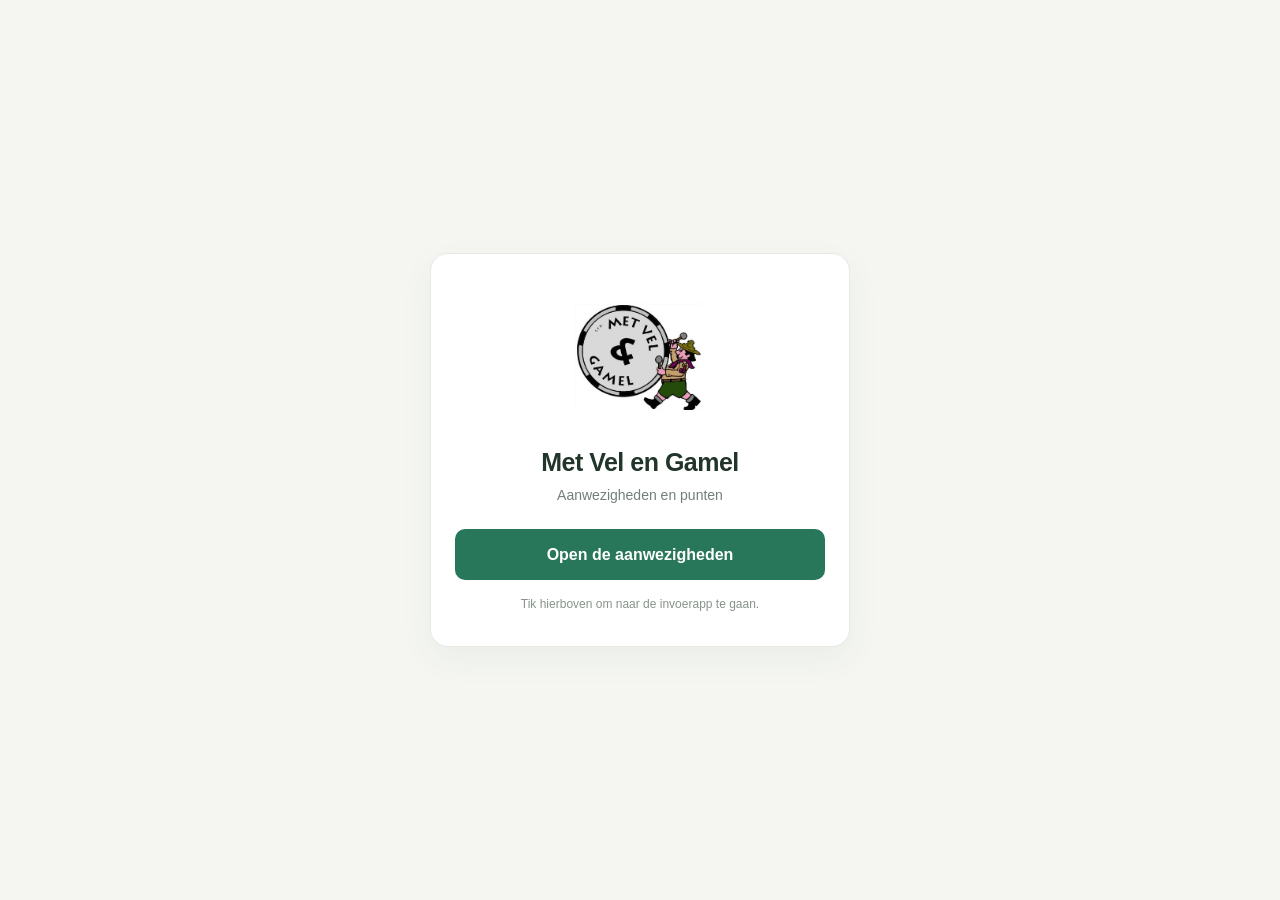
==== index.html @ fda44976 "Add files via upload" ====
<!doctype html>
<html lang="nl">
<head>
  <meta charset="utf-8">
  <meta name="viewport" content="width=device-width, initial-scale=1, viewport-fit=cover">
  <meta name="theme-color" content="#f5f6f2">
  <meta name="apple-mobile-web-app-capable" content="yes">
  <meta name="apple-mobile-web-app-title" content="Met Vel en Gamel">
  <link rel="apple-touch-icon" sizes="180x180" href="apple-touch-icon.png">
  <link rel="icon" type="image/png" href="apple-touch-icon.png">
  <title>Met Vel en Gamel · Aanwezigheden</title>
  <style>
    *{box-sizing:border-box}body{margin:0;min-height:100svh;background:#f5f6f2;color:#21352b;font:16px/1.45 -apple-system,BlinkMacSystemFont,"Segoe UI",sans-serif;display:grid;place-items:center;padding:22px}.page{width:min(100%,420px);text-align:center;padding:32px 24px;background:#fff;border:1px solid #e5eae5;border-radius:18px;box-shadow:0 12px 34px #2746340d}.logo{display:block;width:142px;height:142px;object-fit:contain;margin:0 auto 20px;border-radius:22px}.name{font-size:25px;line-height:1.15;margin:0 0 8px;font-weight:750;letter-spacing:-.5px}.description{margin:0 0 24px;color:#718078;font-size:14px}.open{display:block;width:100%;padding:14px 18px;border-radius:10px;background:#28775a;color:#fff;text-decoration:none;font-size:16px;font-weight:700}.open:focus-visible{outline:3px solid #97c7ab;outline-offset:3px}.small{margin:16px 0 0;color:#87938b;font-size:12px}
  </style>
</head>
<body>
  <main class="page">
    <img class="logo" src="apple-touch-icon.png" alt="Logo van Met Vel en Gamel">
    <h1 class="name">Met Vel en Gamel</h1>
    <p class="description">Aanwezigheden en punten</p>
    <a class="open" href="https://script.google.com/macros/s/AKfycbxSCKxSuO0dESs6WFLe513wc_seDUXgKycwDQva8HMddCrLztd5e5WhbCncw_5lAjU/exec">Open de aanwezigheden</a>
    <p class="small">Tik hierboven om naar de invoerapp te gaan.</p>
  </main>
</body>
</html>
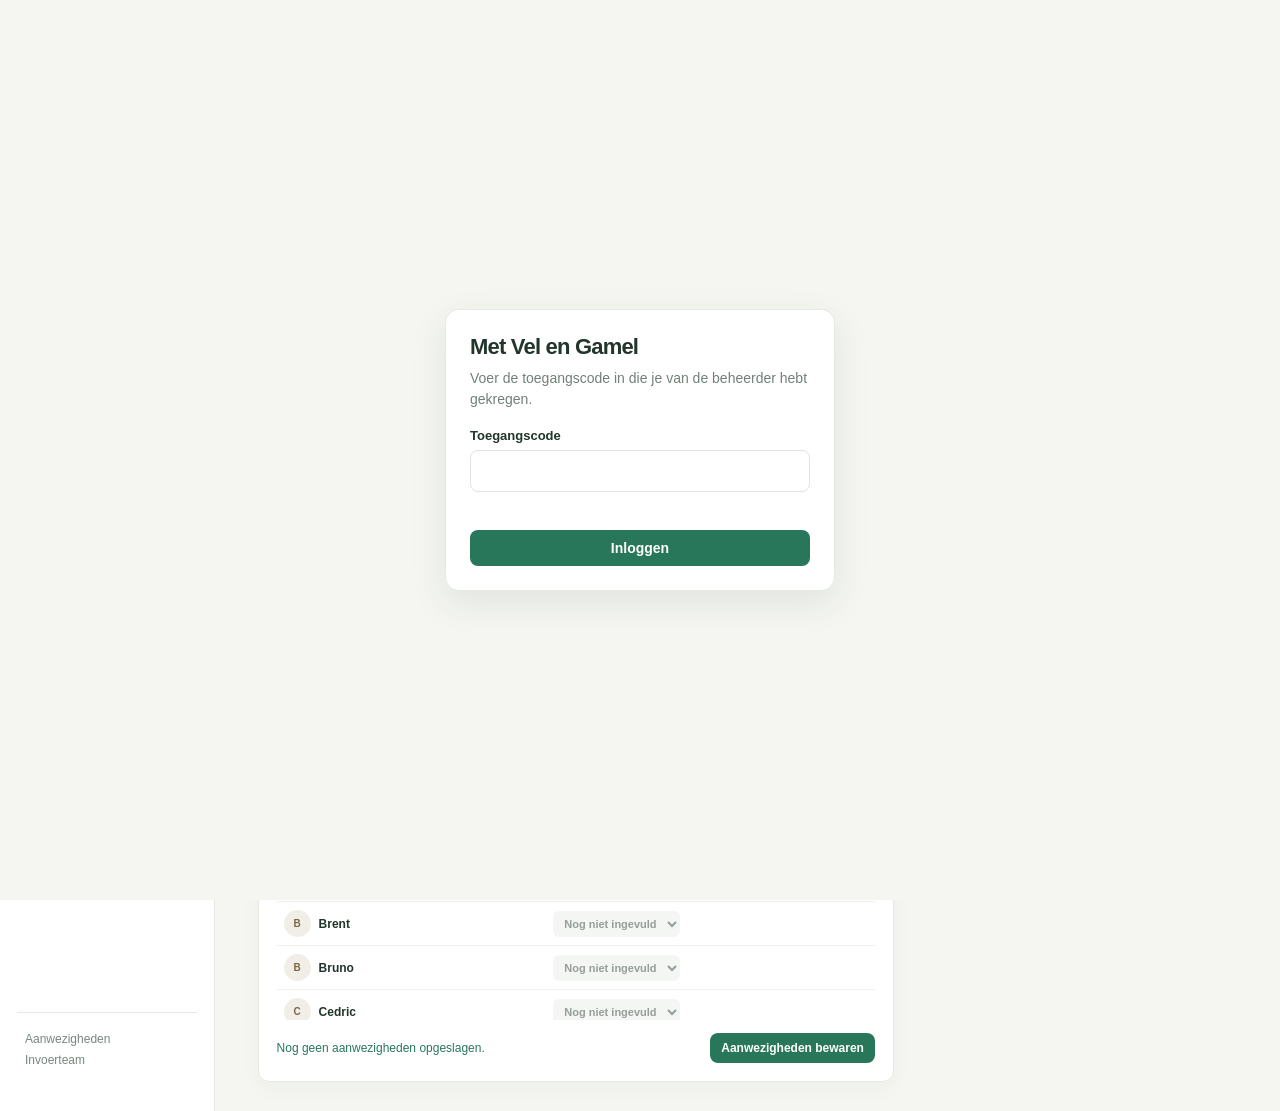
==== commit 29aefa01: "Update index.html" ====
--- a/index.html
+++ b/index.html
@@ -1,25 +1,43 @@
-<!doctype html>
-<html lang="nl">
-<head>
-  <meta charset="utf-8">
-  <meta name="viewport" content="width=device-width, initial-scale=1, viewport-fit=cover">
-  <meta name="theme-color" content="#f5f6f2">
-  <meta name="apple-mobile-web-app-capable" content="yes">
-  <meta name="apple-mobile-web-app-title" content="Met Vel en Gamel">
-  <link rel="apple-touch-icon" sizes="180x180" href="apple-touch-icon.png">
-  <link rel="icon" type="image/png" href="apple-touch-icon.png">
-  <title>Met Vel en Gamel · Aanwezigheden</title>
-  <style>
-    *{box-sizing:border-box}body{margin:0;min-height:100svh;background:#f5f6f2;color:#21352b;font:16px/1.45 -apple-system,BlinkMacSystemFont,"Segoe UI",sans-serif;display:grid;place-items:center;padding:22px}.page{width:min(100%,420px);text-align:center;padding:32px 24px;background:#fff;border:1px solid #e5eae5;border-radius:18px;box-shadow:0 12px 34px #2746340d}.logo{display:block;width:142px;height:142px;object-fit:contain;margin:0 auto 20px;border-radius:22px}.name{font-size:25px;line-height:1.15;margin:0 0 8px;font-weight:750;letter-spacing:-.5px}.description{margin:0 0 24px;color:#718078;font-size:14px}.open{display:block;width:100%;padding:14px 18px;border-radius:10px;background:#28775a;color:#fff;text-decoration:none;font-size:16px;font-weight:700}.open:focus-visible{outline:3px solid #97c7ab;outline-offset:3px}.small{margin:16px 0 0;color:#87938b;font-size:12px}
-  </style>
-</head>
-<body>
-  <main class="page">
-    <img class="logo" src="apple-touch-icon.png" alt="Logo van Met Vel en Gamel">
-    <h1 class="name">Met Vel en Gamel</h1>
-    <p class="description">Aanwezigheden en punten</p>
-    <a class="open" href="https://script.google.com/macros/s/AKfycbxSCKxSuO0dESs6WFLe513wc_seDUXgKycwDQva8HMddCrLztd5e5WhbCncw_5lAjU/exec">Open de aanwezigheden</a>
-    <p class="small">Tik hierboven om naar de invoerapp te gaan.</p>
-  </main>
-</body>
-</html>
+<!doctype html>
+<html lang="nl"><head><meta charset="utf-8"><meta name="viewport" content="width=device-width,initial-scale=0.85"><meta name="theme-color" content="#f5f6f2"><link rel="icon" type="image/png" href="https://drive.google.com/uc?export=view&amp;id=1iUi0Rs18PuXit_U1ku8SnlbvUgMvWXN0"><link rel="apple-touch-icon" sizes="180x180" href="https://drive.google.com/uc?export=view&amp;id=1iUi0Rs18PuXit_U1ku8SnlbvUgMvWXN0"><meta name="apple-mobile-web-app-capable" content="yes"><meta name="apple-mobile-web-app-title" content="Met Vel en Gamel"><meta name="mobile-web-app-capable" content="yes"><title>Met Vel en Gamel · Aanwezigheden</title>
+<style>
+*{box-sizing:border-box}body{margin:0;background:#f5f6f2;color:#21352b;font:14px 'Segoe UI',sans-serif}button,input,select{font:inherit}button{cursor:pointer}.layout{max-width:1350px;margin:auto;min-height:100vh;display:grid;grid-template-columns:215px 1fr}.side{background:#fff;border-right:1px solid #e4e9e4;padding:25px 17px;display:flex;flex-direction:column}.brand{font-size:15px;font-weight:800;padding:0 8px 32px;display:flex;align-items:center;gap:9px}.brand img{width:42px;height:42px;object-fit:contain;border-radius:8px}.brand i{display:none}.nav button{display:block;width:100%;border:0;background:none;text-align:left;padding:12px;border-radius:8px;color:#68786e;font-weight:600;margin:3px 0}.nav button.active{background:#e9f3ec;color:#28775a}.nav button span{display:inline-block;width:29px;font-size:16px}.sidefoot{margin-top:auto;border-top:1px solid #e6eae6;padding:16px 8px;color:#79867e;font-size:12px;line-height:1.7}.main{padding:29px 4%;max-width:1400px;width:100%;margin:auto}.top{display:flex;justify-content:space-between;color:#77847d;font-size:13px;margin-bottom:30px}.avatar{display:inline-grid;place-items:center;background:#dfece3;color:#28775a;width:32px;height:32px;border-radius:50%;margin-left:9px;font-weight:700}.heading{display:flex;justify-content:space-between;align-items:end;margin-bottom:23px}h1{font-size:29px;letter-spacing:-.8px;margin:0 0 6px}.sub{color:#77847d;margin:0}.btn{border:0;background:#28775a;color:white;padding:10px 14px;border-radius:8px;font-weight:700}.btn.secondary{background:white;color:#2d4035;border:1px solid #e2e8e2}.btn.small{padding:8px 11px;font-size:12px}.btn.danger{background:#fff;color:#a35449;border:1px solid #efd8d4}.stats{display:grid;grid-template-columns:repeat(3,1fr);gap:13px;margin-bottom:19px}#pointsTotalCard,#exportExcel,#export{display:none!important}.card{background:white;border:1px solid #e5eae5;border-radius:11px;box-shadow:0 7px 22px #27463409}.stat{padding:16px 18px}.statlabel{color:#758279;font-size:12px}.number{font-size:26px;font-weight:800;margin-top:9px;letter-spacing:-.8px}.statfoot{font-size:11px;color:#8b968f;margin-top:3px}.content{display:grid;grid-template-columns:1.55fr .8fr;gap:15px}.panel{padding:18px}.panelhead{display:flex;justify-content:space-between;align-items:center;margin-bottom:15px}.ptitle{font-weight:700;font-size:15px}.hint{color:#7b8880;font-size:12px;margin-top:4px}.activity{display:flex;align-items:center;justify-content:space-between;border:1px solid #e8ece8;border-radius:9px;padding:11px;margin:8px 0;gap:10px}.actleft{display:flex;align-items:center;gap:10px}.date{width:40px;height:42px;display:grid;align-content:center;text-align:center;border-radius:8px;background:#eef5f0;color:#28775a}.date b{font-size:16px}.date small{font-size:9px;font-weight:700}.actname{font-weight:700}.meta{color:#77847d;font-size:11px;margin-top:4px}.pill{background:#fbf1e2;color:#9c702f;border-radius:20px;padding:5px 8px;font-size:10px;white-space:nowrap}.pill.done{background:#edf5ef;color:#367553}.select{padding:8px;border:1px solid #e1e7e1;border-radius:7px;background:#fff;color:#53645a;font-size:12px}.tablewrap{max-height:500px;overflow:auto}table{width:100%;border-collapse:collapse}th{position:sticky;top:0;background:#fff;text-align:left;color:#849188;font-size:10px;padding:9px 7px;border-bottom:1px solid #e6eae5}td{padding:8px 7px;border-bottom:1px solid #f0f2ef;font-size:12px}.person{display:flex;align-items:center;gap:8px;font-weight:600}.initial{display:grid;place-items:center;width:27px;height:27px;border-radius:50%;background:#f0eee7;color:#7b6744;font-size:10px}.status{border:0;border-radius:6px;padding:6px 7px;font-size:11px;font-weight:600}.yes{background:#e8f3ec;color:#287452}.no{background:#f7eae7;color:#a35449}.excused{background:#f8f1e4;color:#a47734}.unknown{background:#f0f2f0;color:#68766e}.empty{padding:20px;color:#77847d;text-align:center;font-size:12px}.typebadge{display:inline-block;vertical-align:2px;border-radius:12px;padding:3px 6px;background:#edf3f9;color:#537495;font-size:9px;font-weight:700}.typebadge.performance{background:#f8ecdf;color:#a56d2b}.status.late{background:#fff1d8;color:#9b6a22}.status.after{background:#f4eaf8;color:#79508b}.overlay{position:fixed;inset:0;background:#11251d66;display:none;align-items:center;justify-content:center;padding:16px;z-index:5}.modal{background:#fff;border-radius:13px;padding:22px;width:min(430px,100%)}.modal h2{margin:0 0 15px;font-size:20px}.field{display:grid;gap:6px;margin:12px 0}.field label{font-size:12px;font-weight:700}.field input{border:1px solid #dfe5df;padding:10px;border-radius:7px}.modalactions{display:flex;justify-content:end;gap:8px;margin-top:18px}.toast{position:fixed;bottom:18px;left:50%;transform:translateX(-50%);background:#213d30;color:white;border-radius:8px;padding:10px 15px;display:none;z-index:7;font-size:12px}.toplogo{width:35px;height:30px;object-fit:contain;vertical-align:middle;margin-right:6px}.tabbar{display:none}
+@media(max-width:850px){.layout{grid-template-columns:65px 1fr}.side{padding:20px 8px}.brand{font-size:0;text-align:center;padding:0 0 28px}.brand i{margin:0}.nav button{text-align:center;padding:12px 0}.nav button span{width:auto}.nav button strong,.sidefoot{display:none}.content{grid-template-columns:1fr}.stats{grid-template-columns:repeat(2,1fr)}}
+.auth-gate{position:fixed;inset:0;z-index:10;background:#f5f6f2;display:grid;place-items:center;padding:20px}.auth-card{width:min(390px,100%);background:#fff;border:1px solid #e5eae5;border-radius:14px;padding:24px;box-shadow:0 12px 36px #20382b18}.auth-card h1{font-size:22px;margin:0 0 8px}.auth-card p{color:#718078;line-height:1.5;margin:0 0 18px}.auth-card label{display:block;font-weight:700;font-size:13px;margin-bottom:7px}.auth-card input{width:100%;padding:12px;border:1px solid #dfe5df;border-radius:8px;margin-bottom:12px}.auth-error{color:#a35449;font-size:12px;min-height:18px;margin-bottom:8px}.loading-status{display:none;align-items:center;gap:10px;min-height:58px;margin:2px 0 10px;color:#28775a;font-size:13px;line-height:1.4}.loading-status.visible{display:flex}.loading-logo{display:block;width:48px;height:48px;object-fit:contain;border-radius:8px;transform-origin:bottom center;animation:logoStep .8s steps(1,end) infinite}@keyframes logoStep{0%,100%{transform:translate(0,0) rotate(-3deg)}25%{transform:translate(4px,-4px) rotate(4deg)}50%{transform:translate(8px,0) rotate(-3deg)}75%{transform:translate(4px,-4px) rotate(4deg)}}@media(prefers-reduced-motion:reduce){.loading-logo{animation:none}}.nav button[data-page="members"],.tabbar button[data-page="members"]{display:none!important}@media(max-width:600px){#leaderBadge{display:none!important}.stats{display:none}.layout{display:block;padding-bottom:64px}.side{display:none}.main{padding:18px 12px}.top{margin-bottom:22px}.heading{align-items:center}.heading h1{font-size:24px}.sub{font-size:12px}.heading .btn{font-size:11px;padding:10px}.stats{gap:7px;margin-bottom:11px}.stat{padding:11px}.statlabel{font-size:10px}.number{font-size:21px;margin-top:7px}.statfoot{font-size:9px}.content{gap:10px}.panel{padding:13px}.ptitle{font-size:14px}.activity{padding:9px 7px}.actleft{gap:7px}.date{width:35px;height:39px}.actname{font-size:12px}.meta{font-size:10px}.pill{font-size:9px;padding:5px 6px}.tabbar{display:flex;position:fixed;bottom:0;left:0;right:0;background:white;border-top:1px solid #e5eae5;justify-content:space-around;padding:8px 4px;z-index:2}.tabbar button{border:0;background:none;color:#839087;font-size:10px;display:grid;justify-items:center;gap:3px}.tabbar button b{font-size:17px}.tabbar button.active{color:#28775a}th:nth-child(4),td:nth-child(4){display:none}}
+.admin-section{border-top:1px solid #e8ece8;padding-top:16px;margin-top:18px}.admin-add{display:flex;gap:8px;margin:10px 0}.admin-add input,.admin-code{min-width:0;flex:1;padding:9px;border:1px solid #dfe5df;border-radius:7px}.admin-row{display:grid;grid-template-columns:minmax(120px,1fr) auto;gap:10px;align-items:center;padding:9px 4px;border-bottom:1px solid #f0f2ef}.admin-user{display:grid;grid-template-columns:minmax(120px,1fr) minmax(180px,1.4fr) auto auto;gap:8px;align-items:center;padding:9px 4px;border-bottom:1px solid #f0f2ef}.admin-actions{display:flex;gap:6px;align-items:center}.admin-state{font-size:11px;color:#718077}@media(max-width:600px){.admin-user{grid-template-columns:1fr auto}.admin-user .admin-code{grid-column:1/-1}.admin-add{flex-wrap:wrap}.admin-add input{width:100%;flex-basis:100%}}html,body{width:100%;max-width:100%;min-width:0;overflow-x:hidden}body{-webkit-text-size-adjust:100%}.layout,.main,.content,.panel,.panelhead,.heading,.top,.activity,.actleft,.tablewrap{min-width:0;max-width:100%}img,svg,video{max-width:100%}.toast{max-width:calc(100vw - 24px);white-space:normal;text-align:center}
+@media(max-width:600px){html,body{width:100%;min-width:0;overflow-x:hidden}.layout{width:100%;max-width:100%;overflow:hidden}.main{display:block;width:100%;max-width:100%;min-width:0;padding:18px 12px}.top{display:flex;flex-direction:column;align-items:stretch;gap:8px;width:100%;min-width:0}.top>span{display:block;width:100%;max-width:100%;min-width:0;margin:0;white-space:normal;overflow-wrap:anywhere}.top>span:last-child{text-align:right}.heading{display:flex;flex-direction:column;align-items:stretch;gap:10px;width:100%;min-width:0}.heading>div{width:100%;max-width:100%;min-width:0}.heading h1{font-size:24px;overflow-wrap:anywhere}.heading .btn{display:inline-block;align-self:flex-start;width:auto;max-width:100%;min-width:0;white-space:normal}.content,.content>div,.panel,.panelhead{width:100%;max-width:100%;min-width:0}.panelhead{display:flex;flex-wrap:wrap;gap:8px}.panelhead>div:first-child{min-width:0;max-width:100%}.activity{width:100%;max-width:100%;min-width:0;flex-wrap:wrap}.actleft{flex:1 1 100%;min-width:0}.tablewrap{width:100%;max-width:100%;overflow-x:auto;-webkit-overflow-scrolling:touch}table{width:100%;min-width:0}.admin-user,.admin-row{min-width:0;max-width:100%}.toast{left:12px;right:12px;bottom:18px;max-width:none;transform:none}}.save-row{min-width:0}.save-status{flex:1;min-width:0;font-size:12px;color:#718078;line-height:1.4}.save-status.is-dirty{color:#9b6a22;font-weight:700}.save-status.is-saving{color:#537495;font-weight:700}.save-status.is-saved{color:#28775a}.save-status.is-error{color:#a35449;font-weight:700}
+@media(max-width:600px){.layout{padding-bottom:calc(72px + env(safe-area-inset-bottom))}.tabbar{display:grid;grid-template-columns:repeat(4,minmax(0,1fr));width:100%;max-width:100%;overflow:hidden;padding:8px 2px calc(8px + env(safe-area-inset-bottom))}.tabbar button{width:100%;min-width:0;overflow:hidden;padding:0 2px;font-size:9px;line-height:1.15;white-space:normal}}
+</style>
+</head><body>
+<div class="layout"><aside class="side"><div class="brand"><img src="[data-uri]" alt="Logo Met Vel en Gamel"><span>Met Vel en Gamel</span></div><nav class="nav"><button class="active" data-page="home"><span>⌂</span><strong>Overzicht</strong></button><button data-page="attendance"><span>☑</span><strong>Aanwezigheden</strong></button><button id="standingsNav" data-page="standings" style="display:none"><span>🏆</span><strong>Tussenstand</strong></button><button data-page="members"><span>♙</span><strong>Leden</strong></button><button id="adminNav" data-page="admin" style="display:none"><span>⚙</span><strong>Beheer</strong></button></nav><div class="sidefoot">Aanwezigheden<br>Invoerteam</div></aside><main class="main"><div class="top"><span><img class="toplogo" src="[data-uri]" alt="">Met Vel en Gamel / <b id="crumb">Overzicht</b></span><span>Invoerteam <span class="avatar">I</span></span></div><div class="heading"><div><h1>Overzicht</h1><p class="sub">Leden en aanwezigheden op één plek.</p></div><button class="btn" id="newActivity">＋ Nieuwe activiteit</button></div><div class="stats"><article class="card stat"><div class="statlabel">Leden</div><div class="number" id="memberCount">59</div><div class="statfoot">In de ledenlijst</div></article><article class="card stat"><div class="statlabel">Repetities</div><div class="number" id="rehearsalCount">0</div><div class="statfoot" id="rehearsalRate">Nog geen gegevens</div></article><article class="card stat"><div class="statlabel">Optredens</div><div class="number" id="performanceCount">0</div><div class="statfoot" id="performanceRate">Nog geen gegevens</div></article><article class="card stat" id="pointsTotalCard"><div class="statlabel">Punten uitgedeeld</div><div class="number" id="pointsTotal">0</div><div class="statfoot">Voor aanwezigheden</div></article></div><div class="content"><div><section class="card panel"><div class="panelhead"><div><div class="ptitle">Activiteiten</div><div class="hint">Maak een activiteit aan om aanwezigheden in te vullen.</div></div><div style="display:flex;gap:6px"><button class="btn secondary small" id="refreshData">↻ Vernieuwen</button><button class="btn secondary small" id="exportExcel">↓ Excel</button><button class="btn secondary small" id="export">↓ CSV</button></div></div><div id="activityList"></div></section><section class="card panel" id="attendancePanel" style="margin-top:14px"><div class="panelhead"><div><div class="ptitle">Aanwezigheid invullen</div><div class="hint" id="attendanceHint">Kies een activiteit</div><div class="hint" id="bonusNotice" style="color:#28775a"></div></div><select class="select" id="activitySelect"></select></div><div id="activityOptions" style="display:none;align-items:center;gap:12px;flex-wrap:wrap;padding:10px 0;border-bottom:1px solid #edf0ed;margin-bottom:8px"><label style="display:flex;align-items:center;gap:7px"><input id="generalToggle" type="checkbox"> Generale repetitie</label><label style="display:flex;align-items:center;gap:7px"><input id="breadToggle" type="checkbox"> Boterhammen voorzien</label><button class="btn secondary small" id="saveActivityOptions" type="button">Instellingen opslaan</button><span class="hint" id="activityOptionsNote"></span></div><div class="tablewrap"><table><thead><tr><th>LID</th><th>STATUS</th></tr></thead><tbody id="attendanceRows"></tbody></table></div><div class="save-row" style="display:flex;align-items:center;justify-content:space-between;gap:10px;margin-top:13px"><div id="saveStatus" class="save-status" role="status" aria-live="polite">Kies een activiteit om te beginnen.</div><button class="btn small" id="saveAttendance" type="button">Aanwezigheden bewaren</button></div></section></div><section class="card panel" id="standingsPanel" style="display:none"><div class="panelhead"><div><div class="ptitle">Tussenstand</div><div class="hint">Cumulatieve punten na repetities en optredens</div></div></div><input id="search" placeholder="Zoek een lid…" style="width:100%;padding:9px;border:1px solid #e1e7e1;border-radius:7px;margin-bottom:9px"><div id="members" style="max-height:580px;overflow:auto"></div></section></div><section class="card panel" id="adminPanel" style="display:none;margin-top:14px"><div class="panelhead"><div><div class="ptitle">Beheer</div><div class="hint">Alleen zichtbaar voor de beheerder. Leden en invullers worden ook in de spreadsheet bijgewerkt.</div></div><button class="btn secondary small" id="reloadAdmin">↻ Vernieuwen</button></div><div class="admin-section"><div class="ptitle">Leden</div><div class="hint">Leden uitvinken verwijdert hun toekomstige aanwezigheid; historische punten blijven staan.</div><div class="admin-add"><input id="newMemberName" placeholder="Naam nieuw lid"><button class="btn small" id="addMemberBtn">＋ Lid toevoegen</button></div><div id="adminMembers"></div></div><div class="admin-section"><div class="ptitle">Invullers</div><div class="hint">Elke invuller heeft een eigen code. Uitvinken trekt de toegang in.</div><div class="admin-add"><input id="newInviterName" placeholder="Naam invuller"><button class="btn small" id="addInviterBtn">＋ Invuller toevoegen</button></div><div id="adminInviters"></div></div></section></main>
+<nav class="tabbar" style="grid-template-columns:repeat(4,minmax(0,1fr));width:100vw;max-width:100vw">
+<button class="active" data-page="home"><b>⌂</b>Overzicht</button>
+<button data-page="attendance"><b>☑</b>Invoer</button>
+
+<button id="standingsTab" data-page="standings" style="display:none"><b>🏆</b>Tussenstand</button>
+<button id="adminTab" data-page="admin" style="display:none"><b>⚙</b>Beheer</button>
+</nav></div><div class="auth-gate" id="authGate"><form class="auth-card" id="loginForm"><h1>Met Vel en Gamel</h1><p>Voer de toegangscode in die je van de beheerder hebt gekregen.</p><label for="accessCode">Toegangscode</label><input id="accessCode" type="password" autocomplete="current-password" required><div class="auth-error" id="authError"></div><div id="loginStatus" class="loading-status" role="status" aria-live="polite"></div><button class="btn" id="loginButton" type="submit" style="width:100%">Inloggen</button></form></div><div class="overlay" id="modal"><div class="modal"><h2>Nieuwe activiteit</h2><div class="field"><label>Type activiteit</label><select id="activityType" class="select" style="font-size:14px;width:100%"><option value="repetitie">Repetitie</option><option value="optreden">Optreden</option></select></div><div class="field" id="nameField"><label>Naam optreden</label><input id="activityName" placeholder="Bijv. Optreden kerstconcert"></div><div class="field" id="generalField"><label style="display:flex;align-items:center;gap:8px"><input id="isGeneral" type="checkbox"> Generale repetitie</label></div><div class="field"><label style="display:flex;align-items:center;gap:8px"><input id="special50" type="checkbox"> 50-puntenactiviteit</label></div><div class="field" id="sandwichField"><label style="display:flex;align-items:center;gap:8px"><input id="boterhammen" type="checkbox"> Boterhammen voorzien</label></div><div class="field"><label>Datum</label><input id="activityDate" type="date"></div><div class="modalactions"><button class="btn secondary" id="cancel">Annuleren</button><button class="btn" id="create">Toevoegen</button></div></div></div><div class="overlay" id="deleteModal"><div class="modal" role="alertdialog" aria-modal="true" aria-labelledby="deleteTitle"><h2 id="deleteTitle">Activiteit verwijderen?</h2><p id="deleteMessage" style="line-height:1.5;color:#65736a"></p><div class="modalactions"><button class="btn secondary" id="cancelDelete" type="button">Annuleren</button><button class="btn danger" id="confirmDelete" type="button">Verwijderen</button></div></div></div><div class="toast" id="toast"></div>
+<script>
+const members=['Alcol','Amber','André','Ashkan','Barbara P','Barbara VM','Bos','Bram','Brent','Bruno','Cedric','Cliff','Crabbe','Daan','Dorenda','Dorien','Dries G','Dries VDS','Ester','Ewout VH','Florian','Gita','Grizzly','Guido','Imfe','Jan','Joeri','Koen','Koenraad','Koster','Leen VC','Leen VDV','Leslie','Lieve','Lieven','Line','Mic Mac','Nelly','Nikolaas','Omayra','Oppoziesje','Pas','Raphaël','Rebecca','Robin','Sabine','Schelle','Servaas','Sieg','Siemen','Simon','Sofie','Stephanie','Stijn DS','Tantjen','Thomas','Victor','Willem','Yves'];let data={members,activities:[],isAdmin:false},adminData=null,activePage='home',editorActivityId='',attendanceDirty=false,optionsDirty=false,lastSaveLabel='';const $=s=>document.querySelector(s),$$=s=>[...document.querySelectorAll(s)],esc=s=>String(s).replace(/[&<>"']/g,c=>({'&':'&amp;','<':'&lt;','>':'&gt;','"':'&quot;',"'":'&#39;'}[c])),fmt=d=>new Date(d+'T12:00:00').toLocaleDateString('nl-BE',{weekday:'short',day:'numeric',month:'short'}),save=()=>{standingsCache=new WeakMap()};let standingsCache=new WeakMap();function callServer(name,...args){return new Promise((resolve,reject)=>{let runner=google.script.run.withSuccessHandler(resolve).withFailureHandler(e=>reject(new Error(e&&e.message||String(e))));if(name==="login")runner.login(...args);else runner[name](sessionStorage.getItem("mvgAccessToken"),...args)})}async function loadData(){let token=sessionStorage.getItem("mvgAccessToken");if(!token){$("#authGate").style.display="grid";return false}try{data=await callServer("getAppData");$("#authGate").style.display="none";save();draw();if(data.isAdmin)await loadAdminView();else adminData=null;return true}catch(e){sessionStorage.removeItem("mvgAccessToken");$("#authGate").style.display="grid";$("#authError").textContent=e.message;return false}}function toast(t){$('#toast').textContent=t;$('#toast').style.display='block';setTimeout(()=>$('#toast').style.display='none',2200)}async function loadAdminView(){if(!data.isAdmin)return;adminData=await callServer('getAdminData');renderAdmin()}
+function renderAdmin(){if(!adminData)return;$('#adminMembers').innerHTML=adminData.members.map(m=>`<div class="admin-row"><div><b>${esc(m.name)}</b></div><label><input type="checkbox" data-member-active="${esc(m.name)}" ${m.active?'checked':''}> Actief</label></div>`).join('')||'<div class="empty">Geen leden</div>';$('#adminInviters').innerHTML=adminData.inviters.map(u=>`<div class="admin-user"><b>${esc(u.name)}</b><input class="admin-code" data-inviter-code="${esc(u.name)}" value="${esc(u.code)}" aria-label="Persoonlijke code voor ${esc(u.name)}"><div class="admin-actions"><label><input type="checkbox" data-inviter-active="${esc(u.name)}" ${u.active?'checked':''}> Actief</label></div><div class="admin-actions"><button class="btn secondary small" data-save-code="${esc(u.name)}">Code bewaren</button><button class="btn small" data-copy-invitation="${esc(u.name)}">Uitnodiging sturen</button></div></div>`).join('')||'<div class="empty">Nog geen invullers. Voeg hierboven iemand toe.</div>'}
+async function copyText(text){try{await navigator.clipboard.writeText(text)}catch(e){const t=document.createElement('textarea');t.value=text;t.style.position='fixed';t.style.opacity='0';document.body.appendChild(t);t.select();const ok=document.execCommand('copy');t.remove();if(!ok)throw new Error('Kopiëren is niet gelukt.');}}function pointsFor(a,s){let base=a.type==='repetitie'?(s==='Op tijd'?10:s==='Te laat'?6:s==='Na afloop repetitie'?2:0):(s==='Op tijd'?20:s==='Te laat'?10:0);if(a.special50)return base>0?50:0;return a.type==='repetitie'&&a.generalRehearsal&&['Op tijd','Te laat'].includes(s)?base*2:base}function isPresentForActivity(a,s){return a.type==='repetitie'?['Op tijd','Te laat','Na afloop repetitie'].includes(s):['Op tijd','Te laat'].includes(s)}function eventKey(a){return (a.date||'')+'#'+String(data.activities.indexOf(a)).padStart(6,'0')}function rosterForActivity(a){return Array.isArray(a&&a.roster)?a.roster:data.members}function standingsBefore(target){if(standingsCache.has(target))return standingsCache.get(target);let scores=Object.fromEntries(data.members.map(m=>[m,0])),events=[...data.activities].sort((a,b)=>eventKey(a).localeCompare(eventKey(b))),targetKey=eventKey(target);for(const event of events){if(eventKey(event)>=targetKey)break;let max=Math.max(0,...data.members.map(m=>scores[m])),leaders=max>0?data.members.filter(m=>scores[m]===max):[],leaderAbsent=event.attendanceSaved&&leaders.length>0&&leaders.every(m=>!isPresentForActivity(event,event.attendance&&event.attendance[m])),eventRoster=rosterForActivity(event),attendCount=eventRoster.filter(m=>['Op tijd','Te laat'].includes(event.attendance&&event.attendance[m])).length;data.members.forEach(m=>{if(!eventRoster.includes(m))return;let status=event.attendance&&event.attendance[m],timelyLate=['Op tijd','Te laat'].includes(status),leaderBonus=leaderAbsent&&timelyLate?5:0,groupBonus=event.type==='repetitie'&&!event.special50&&attendCount>=25&&timelyLate?5:0,breadBonus=event.type==='repetitie'&&!event.special50&&event.boterhammen&&timelyLate?10:0;scores[m]+=pointsFor(event,status)+leaderBonus+groupBonus+breadBonus})}standingsCache.set(target,scores);return scores}function leadersBefore(a){let scores=standingsBefore(a),max=Math.max(0,...data.members.map(m=>scores[m]));return max>0?data.members.filter(m=>scores[m]===max):[]}function activityBonus(a,m,attendanceOverride){if(!a.attendanceSaved||!rosterForActivity(a).includes(m))return 0;let statuses=attendanceOverride||a.attendance||{},leaders=leadersBefore(a),leaderAbsent=leaders.length>0&&leaders.every(n=>!isPresentForActivity(a,statuses[n])),timelyLate=['Op tijd','Te laat'].includes(statuses[m]);if(!timelyLate)return 0;let bonus=leaderAbsent?5:0;if(a.type==='repetitie'&&!a.special50){let count=rosterForActivity(a).filter(n=>['Op tijd','Te laat'].includes(statuses[n])).length;if(count>=25)bonus+=5;if(a.boterhammen)bonus+=10}return bonus}function draw(){const admin=!!data.isAdmin;if(!admin&&activePage==='standings')activePage='home';const adminView=admin&&activePage==='admin';$('.heading').style.display=adminView?'none':'';$('.stats').style.display=adminView?'none':'';$('.content').style.display=adminView?'none':'';$('#adminPanel').style.display=adminView?'block':'none';$('#standingsNav').style.display=admin?'block':'none';$('#standingsTab').style.display=admin?'grid':'none';$('#standingsPanel').style.display=admin&&activePage==='standings'?'block':'none';$('.content>div').style.display=activePage==='standings'?'none':'';$('#standingsPanel').style.gridColumn=activePage==='standings'?'1 / -1':'';$('#adminNav').style.display=admin?'block':'none';$('#adminTab').style.display=admin?'grid':'none';let selectedActivityId=$('#activitySelect').value,acts=[...data.activities].sort((a,b)=>a.date.localeCompare(b.date));$('#memberCount').textContent=data.members.length;let totals={repetitie:{n:0,marked:0,present:0},optreden:{n:0,marked:0,present:0}},pointsTotal=0;acts.forEach(a=>{a.type=a.type==='optreden'?'optreden':'repetitie';a.points=Number.isFinite(Number(a.points))?Number(a.points):1;if(a.attendanceSaved===undefined)a.attendanceSaved=Object.keys(a.attendance||{}).length>0;if(a.attendance)Object.keys(a.attendance).forEach(m=>{if(['Afwezig','Verontschuldigd'].includes(a.attendance[m]))delete a.attendance[m]});let t=totals[a.type];t.n++;if(a.attendanceSaved)t.marked+=rosterForActivity(a).length;rosterForActivity(a).forEach(m=>{let s=a.attendance&&a.attendance[m];if(isPresentForActivity(a,s)){t.present++;pointsTotal+=pointsFor(a,s)+activityBonus(a,m)}})});$('#rehearsalCount').textContent=totals.repetitie.n;$('#performanceCount').textContent=totals.optreden.n;$('#rehearsalRate').textContent=totals.repetitie.marked?Math.round(totals.repetitie.present/totals.repetitie.marked*100)+'% opkomst':'Nog geen gegevens';$('#performanceRate').textContent=totals.optreden.marked?Math.round(totals.optreden.present/totals.optreden.marked*100)+'% opkomst':'Nog geen gegevens';$('#pointsTotal').textContent=pointsTotal;$('#activityList').innerHTML=acts.map(a=>`<div class="activity"><div class="actleft"><div class="date"><b>${new Date(a.date+'T12:00:00').getDate()}</b><small>${new Date(a.date+'T12:00:00').toLocaleDateString('nl-BE',{month:'short'}).toUpperCase()}</small></div><div><div class="actname">${a.type==='optreden'?esc(a.name)+' <span class="typebadge performance">Optreden</span>':'Repetitie'}${a.generalRehearsal?'<span class="typebadge">Generale</span>':''}${a.special50?'<span class="typebadge">50 punten</span>':''}${a.boterhammen?'<span class="typebadge">Boterhammen</span>':''}</div><div class="meta">${fmt(a.date)} · ${a.type==='optreden'?(a.attendanceSaved?Math.round(rosterForActivity(a).filter(m=>['Op tijd','Te laat'].includes((a.attendance||{})[m])).length/Math.max(1,rosterForActivity(a).length)*100)+'% aanwezig':'Nog niet opgeslagen')+' · ':''}${a.special50?'50 punten vast':a.type==='repetitie'?(a.generalRehearsal?'20 / 12 / 2 basispunten':'10 / 6 / 2 punten'):'20 / 10 punten'}</div></div></div><div style="display:flex;gap:5px;flex-shrink:0"><button class="btn secondary small" data-open="${esc(a.id)}">Invullen →</button><button class="btn danger small" data-delete="${esc(a.id)}" title="Activiteit verwijderen" aria-label="Activiteit verwijderen">Verwijderen</button></div></div>`).join('')||'<div class="empty">Nog geen activiteiten. Maak er een aan om te beginnen.</div>';$('#activitySelect').innerHTML='<option value="">Kies een activiteit</option>'+acts.map(a=>`<option value="${esc(a.id)}">${a.type==='optreden'?(esc(a.name||'Optreden')+' · '+fmt(a.date)):('Repetitie · '+fmt(a.date))}</option>`).join('');$('#activitySelect').value=acts.some(x=>String(x.id)===String(selectedActivityId))?selectedActivityId:'';drawRows();drawMembers()}function updateBonusDisplay(){let a=data.activities.find(x=>String(x.id)===String($('#activitySelect').value));if(!a)return;if(!a.attendanceSaved){$('#bonusNotice').textContent='Sla de lijst op; lege statussen gelden dan als niet aanwezig.';$$('#attendanceRows .bonus-cell').forEach(td=>td.textContent='—');return}let current={};$$('#attendanceRows .status').forEach(sel=>current[sel.dataset.member]=sel.value);let leaders=leadersBefore(a),leaderText=leaders.length?leaders.join(', '):'nog geen koploper met punten',absent=leaders.length>0&&leaders.every(n=>!isPresentForActivity(a,current[n])),count=rosterForActivity(a).filter(n=>['Op tijd','Te laat'].includes(current[n])).length,notes=[];if(a.special50)notes.push('50-puntenactiviteit: vaste basis van 50 punten; alleen koploperbonus kan extra punten opleveren.');else if(a.type==='repetitie'&&a.generalRehearsal)notes.push('Generale repetitie: basispunten voor op tijd of te laat worden verdubbeld.');if(a.type==='repetitie'&&!a.special50){notes.push('Op tijd/te laat: '+count+' leden; '+(count>=25?'de +5 groepsbonus geldt.':'vanaf 25 geldt +5 groepsbonus.'));if(a.boterhammen)notes.push('Boterhammen voorzien: +10 voor op tijd of te laat.')}if(leaders.length)notes.push(absent?'Extra bonus op basis van de tussenstand: +5 voor op tijd of te laat.':'Geen extra bonus op basis van de tussenstand.');else notes.push('Geen extra bonus op basis van de tussenstand.');$('#bonusNotice').textContent=notes.join(' ');$$('#attendanceRows .bonus-cell').forEach(td=>{let m=td.dataset.member,bonus=activityBonus(a,m,current);td.textContent=bonus?'+'+bonus:'—'})}function drawRows(){let a=data.activities.find(x=>String(x.id)===String($('#activitySelect').value));let nextEditorId=a?String(a.id):'';if(nextEditorId!==editorActivityId){editorActivityId=nextEditorId;attendanceDirty=false;optionsDirty=false;lastSaveLabel=a?(a.attendanceSaved?'Aanwezigheden al opgeslagen.':'Nog geen aanwezigheden opgeslagen.'):'Kies een activiteit om te beginnen.'}if(!a){$('#activityOptions').style.display='none';$('#attendanceRows').innerHTML=data.members.map(m=>'<tr><td><div class="person"><span class="initial">'+esc(m.charAt(0))+'</span>'+esc(m)+'</div></td><td><select class="status unknown" disabled><option>Nog niet ingevuld</option></select></td></tr>').join('');$('#attendanceHint').textContent='Kies een activiteit om aanwezigheden in te vullen';$('#bonusNotice').textContent='';refreshDirtyFlags();updateSaveStatus();return}$('#activityOptions').style.display=a.type==='repetitie'?'flex':'none';$('#generalToggle').checked=!!a.generalRehearsal;$('#breadToggle').checked=!!a.boterhammen;$('#generalToggle').disabled=!!a.special50;$('#breadToggle').disabled=!!a.special50;$('#saveActivityOptions').disabled=!!a.special50;$('#activityOptionsNote').textContent=a.special50?'Niet van toepassing bij een 50-puntenactiviteit.':'';let general=a.type==='repetitie'&&a.generalRehearsal,onTime=a.type==='repetitie'?(a.special50?(general?100:50):general?20:10):a.special50?50:20,late=a.type==='repetitie'?(a.special50?(general?100:50):general?12:6):a.special50?50:10,after=a.special50?50:2;let activityLabel=a.type==='optreden'?'Optreden · '+a.name:(general?'Generale repetitie':'Repetitie');$('#attendanceHint').textContent=activityLabel+(a.special50?' · 50-puntenactiviteit':'')+' · '+fmt(a.date)+' · '+(a.type==='repetitie'?onTime+' op tijd · '+late+' te laat · '+after+' na afloop':'Op tijd: '+onTime+' · Te laat: '+late);const options=a.type==='repetitie'?[['Nog niet ingevuld','Nog niet ingevuld'],['Op tijd','Op tijd · '+onTime+' punten'+(general&&!a.special50?' (basis verdubbeld)':'')],['Te laat','Te laat · '+late+' punten'+(general&&!a.special50?' (basis verdubbeld)':'')],['Na afloop repetitie','Na afloop repetitie · '+after+' punten'],]:[['Nog niet ingevuld','Nog niet ingevuld'],['Op tijd','Op tijd · '+onTime+' punten'],['Te laat','Te laat · '+late+' punten'],];$('#attendanceRows').innerHTML=rosterForActivity(a).map(m=>{let s=a.attendance&&a.attendance[m]||'Nog niet ingevuld',cls=s==='Aanwezig'||s==='Op tijd'?'yes':s==='Te laat'?'late':s==='Na afloop repetitie'?'after':s==='Afwezig'?'no':s==='Verontschuldigd'?'excused':'unknown';return '<tr><td><div class="person"><span class="initial">'+m.split(/\s+/).map(x=>x[0]).join('').slice(0,2)+'</span>'+esc(m)+'</div></td><td><select class="status '+cls+'" data-member="'+esc(m)+'">'+options.map(o=>'<option value="'+o[0]+'" '+(s===o[0]?'selected':'')+'>'+o[1]+'</option>').join('')+'</select></td></tr>'}).join('');refreshDirtyFlags();updateSaveStatus();updateBonusDisplay()}function memberPoints(m){return data.activities.reduce((sum,a)=>sum+pointsFor(a,a.attendance&&a.attendance[m])+activityBonus(a,m),0)}function drawMembers(q=''){let list=data.members.map(name=>({name,points:memberPoints(name)})).sort((a,b)=>b.points-a.points||a.name.localeCompare(b.name)).map((x,i)=>({...x,rank:i+1})).filter(x=>x.name.toLowerCase().includes(q.toLowerCase()));$('#members').innerHTML=list.map(x=>'<div style="padding:8px 2px;border-bottom:1px solid #f0f2ef;display:flex;align-items:center;gap:8px"><span style="color:#91a097;width:23px;font-size:11px">'+String(x.rank).padStart(2,'0')+'</span><div class="person" style="flex:1"><span class="initial">'+x.name.split(/\s+/).map(y=>y[0]).join('').slice(0,2)+'</span>'+esc(x.name)+'</div><b style="font-size:11px;color:#28775a">'+x.points+' pt</b></div>').join('')||'<div class="empty">Geen leden gevonden</div>'}function refreshDirtyFlags(){const a=data.activities.find(x=>String(x.id)===String($('#activitySelect').value));if(!a){attendanceDirty=false;optionsDirty=false;return}attendanceDirty=$$('#attendanceRows select[data-member]').some(sel=>sel.value!==((a.attendance||{})[sel.dataset.member]||'Nog niet ingevuld'));optionsDirty=a.type==='repetitie'&&!a.special50&&($('#generalToggle').checked!==!!a.generalRehearsal||$('#breadToggle').checked!==!!a.boterhammen)}function updateSaveStatus(){const el=$('#saveStatus');if(!el)return;el.className='save-status';if(attendanceDirty||optionsDirty){el.classList.add('is-dirty');el.textContent='Niet opgeslagen. Bewaar je wijzigingen.';return}el.classList.add('is-saved');const a=data.activities.find(x=>String(x.id)===String($('#activitySelect').value));el.textContent=lastSaveLabel||(a&&a.attendanceSaved?'Aanwezigheden al opgeslagen.':'Nog geen aanwezigheden opgeslagen.')}function updateDirtyStatus(){refreshDirtyFlags();updateSaveStatus()}function hasPendingChanges(){refreshDirtyFlags();updateSaveStatus();return attendanceDirty||optionsDirty}function chooseActivity(nextId){const id=String(nextId||'');if(id===editorActivityId){$('#activitySelect').value=id;return true}$('#activitySelect').value=editorActivityId;if(hasPendingChanges()&&!window.confirm('Er zijn wijzigingen die nog niet zijn opgeslagen. Wil je ze weggooien en naar een andere activiteit gaan?'))return false;$('#activitySelect').value=id;drawRows();return true}$('#activitySelect').onchange=e=>chooseActivity(e.target.value);$('#generalToggle').onchange=updateDirtyStatus;$('#breadToggle').onchange=updateDirtyStatus;$('#attendanceRows').onchange=e=>{if(e.target.matches('select')){let cls=e.target.value==='Aanwezig'||e.target.value==='Op tijd'?'yes':e.target.value==='Te laat'?'late':e.target.value==='Na afloop repetitie'?'after':e.target.value==='Afwezig'?'no':e.target.value==='Verontschuldigd'?'excused':'unknown';e.target.className='status '+cls;refreshDirtyFlags();updateSaveStatus();updateBonusDisplay()}};$('#saveActivityOptions').onclick=async()=>{let a=data.activities.find(x=>String(x.id)===String($('#activitySelect').value));if(!a||a.type!=='repetitie'){toast('Selecteer eerst een repetitie.');return}let statuses={};$$('#attendanceRows select').forEach(sel=>statuses[sel.dataset.member]=sel.value);$('#saveActivityOptions').disabled=true;$('#saveStatus').className='save-status is-saving';$('#saveStatus').textContent='Instellingen opslaan…';try{let updated=await callServer('updateActivityOptions',a.id,{generalRehearsal:$('#generalToggle').checked,boterhammen:$('#breadToggle').checked});Object.assign(a,updated);optionsDirty=false;lastSaveLabel='Instellingen opgeslagen om '+new Date().toLocaleTimeString('nl-BE',{hour:'2-digit',minute:'2-digit'})+'.';save();draw();$$('#attendanceRows select').forEach(sel=>{if(statuses[sel.dataset.member]){sel.value=statuses[sel.dataset.member];sel.dispatchEvent(new Event('change',{bubbles:true}))}});refreshDirtyFlags();updateSaveStatus();toast('Activiteitsinstellingen bewaard')}catch(e){$('#generalToggle').checked=!!a.generalRehearsal;$('#breadToggle').checked=!!a.boterhammen;refreshDirtyFlags();updateSaveStatus();toast('Instellingen opslaan mislukt: '+e.message)}finally{$('#saveActivityOptions').disabled=!!a.special50}};$('#saveAttendance').type='button';$('#saveAttendance').onclick=async()=>{let a=data.activities.find(x=>String(x.id)===String($('#activitySelect').value));if(!a){toast('Selecteer eerst een activiteit.');return}let optionsSnapshot={generalRehearsal:$('#generalToggle').checked,boterhammen:$('#breadToggle').checked};let attendance={};$$('#attendanceRows select').forEach(s=>{if(s.value!=='Nog niet ingevuld')attendance[s.dataset.member]=s.value});$('#saveAttendance').disabled=true;$('#saveStatus').className='save-status is-saving';$('#saveStatus').textContent='Opslaan…';try{let saved=await callServer('saveAttendance',a.id,attendance);Object.assign(a,saved);attendanceDirty=false;lastSaveLabel='Aanwezigheden opgeslagen om '+new Date().toLocaleTimeString('nl-BE',{hour:'2-digit',minute:'2-digit'})+'.';save();draw();if(optionsDirty){$('#generalToggle').checked=optionsSnapshot.generalRehearsal;$('#breadToggle').checked=optionsSnapshot.boterhammen}refreshDirtyFlags();updateSaveStatus();toast('Aanwezigheden bewaard')}catch(e){$('#saveStatus').className='save-status is-error';$('#saveStatus').textContent='Opslaan mislukt. Je wijzigingen zijn nog niet opgeslagen.';toast('Opslaan mislukt: '+e.message)}finally{$('#saveAttendance').disabled=false}};function askDeleteConfirmation(message){return new Promise(resolve=>{const modal=$('#deleteModal'),finish=value=>{modal.style.display='none';$('#confirmDelete').onclick=null;$('#cancelDelete').onclick=null;modal.onclick=null;resolve(value)};$('#deleteMessage').textContent=message;$('#cancelDelete').onclick=()=>finish(false);$('#confirmDelete').onclick=()=>finish(true);modal.onclick=e=>{if(e.target===modal)finish(false)};modal.style.display='flex'})}$('#activityList').onclick=async e=>{let del=e.target.closest('[data-delete]');if(del){let a=data.activities.find(x=>String(x.id)===String(del.dataset.delete));if(!a)return;let label=a.type==='optreden'?(a.name||'Optreden'):'Repetitie';let confirmed=await askDeleteConfirmation('Verwijder '+label+' van '+fmt(a.date)+'? De aanwezigheden en punten van deze activiteit worden ook verwijderd.');if(!confirmed)return;del.disabled=true;callServer('deleteActivity',a.id).then(()=>{data.activities=data.activities.filter(x=>String(x.id)!==String(a.id));save();draw();toast('Activiteit verwijderd')}).catch(err=>{del.disabled=false;toast('Verwijderen mislukt: '+err.message)});return}let b=e.target.closest('[data-open]');if(b){if(!chooseActivity(b.dataset.open))return;$('#attendancePanel').scrollIntoView({behavior:'smooth',block:'center'})}};$('#newActivity').onclick=()=>$('#modal').style.display='flex';$('#cancel').onclick=()=>$('#modal').style.display='none';$('#create').onclick=async()=>{let type=$('#activityType').value,name=type==='optreden'?$('#activityName').value.trim():'Repetitie',date=$('#activityDate').value,generalRehearsal=type==='repetitie'&&$('#isGeneral').checked,special50=$('#special50').checked,boterhammen=type==='repetitie'&&$('#boterhammen').checked;if((type==='optreden'&&!name)||!date){toast(type==='optreden'?'Vul een naam voor het optreden en een datum in':'Vul een datum in');return}if(hasPendingChanges()&&!window.confirm('Er zijn wijzigingen die nog niet zijn opgeslagen. Wil je ze weggooien en deze activiteit aanmaken?'))return;$('#create').disabled=true;try{let a=await callServer('createActivity',{name,date,type,generalRehearsal,special50,boterhammen});data.activities.push(a);save();$('#modal').style.display='none';$('#activityName').value='';$('#isGeneral').checked=false;$('#special50').checked=false;$('#boterhammen').checked=false;draw();$('#activitySelect').value=String(a.id);drawRows();toast('Activiteit toegevoegd')}catch(e){toast('Aanmaken mislukt: '+e.message)}finally{$('#create').disabled=false}};$('#activityType').onchange=()=>{let rep=$('#activityType').value==='repetitie';$('#generalField').style.display=rep?'grid':'none';$('#sandwichField').style.display=rep?'grid':'none';$('#nameField').style.display=rep?'none':'grid';if(!rep){$('#isGeneral').checked=false;$('#boterhammen').checked=false}};$('#activityType').onchange();$('#search').oninput=e=>drawMembers(e.target.value);function xmlEscape(v){return String(v??'').replaceAll('&','&amp;').replaceAll('<','&lt;').replaceAll('>','&gt;').replaceAll('"','&quot;').replaceAll("'","&apos;")}function excelCell(v,type='String',style=''){return '<Cell'+(style?' ss:StyleID="'+style+'"':'')+'><Data ss:Type="'+type+'">'+xmlEscape(v)+'</Data></Cell>'}function exportExcel(){let sheets=[['Repetities','repetitie'],['Optredens','optreden']].map(([sheetName,type])=>{let events=data.activities.filter(a=>a.type===type).sort((a,b)=>a.date.localeCompare(b.date)),rows=[];if(type==='optreden'){rows.push([excelCell('Optreden'),...events.map(a=>excelCell(a.name||'Optreden'))]);rows.push([excelCell('Datum'),...events.map(a=>excelCell((a.date||'')+'T00:00:00.000','DateTime','date'))])}else{rows.push([excelCell('Datum'),...events.map(a=>excelCell((a.date||'')+'T00:00:00.000','DateTime','date'))]);rows.push([excelCell('Lid'),...events.map(()=>excelCell(''))])}rows.push([excelCell('Koploper'),...events.map(a=>{let leaders=leadersBefore(a);return excelCell(leaders.length?leaders.join(', '):'Nog geen koploper')})]);data.members.forEach(m=>rows.push([excelCell(m),...events.map(a=>{let status=a.attendance&&a.attendance[m]||'Nog niet ingevuld',score=pointsFor(a,status)+activityBonus(a,m);return excelCell(score,'Number')})]));let cols=events.length+1;return '<Worksheet ss:Name="'+sheetName+'"><Table ss:ExpandedColumnCount="'+cols+'" ss:ExpandedRowCount="'+rows.length+'" x:FullColumns="1" x:FullRows="1">'+rows.map(r=>'<Row>'+r.join('')+'</Row>').join('')+'</Table><WorksheetOptions xmlns="urn:schemas-microsoft-com:office:excel"><FreezePanes/><FrozenNoSplit/><SplitHorizontal>3</SplitHorizontal><TopRowBottomPane>3</TopRowBottomPane><ActivePane>2</ActivePane></WorksheetOptions></Worksheet>'}).join('');let xml='<?xml version="1.0" encoding="UTF-8"?><?mso-application progid="Excel.Sheet"?><Workbook xmlns="urn:schemas-microsoft-com:office:spreadsheet" xmlns:o="urn:schemas-microsoft-com:office:office" xmlns:x="urn:schemas-microsoft-com:office:excel" xmlns:ss="urn:schemas-microsoft-com:office:spreadsheet" xmlns:html="http://www.w3.org/TR/REC-html40"><Styles><Style ss:ID="date"><NumberFormat ss:Format="dd/mm/yyyy"/></Style></Styles>'+sheets+'</Workbook>';let link=document.createElement('a');link.href=URL.createObjectURL(new Blob([xml],{type:'application/vnd.ms-excel;charset=utf-8'}));link.download='aanwezigheden-met-vel-en-gamel.xml';link.click();URL.revokeObjectURL(link.href)}if($('#exportExcel'))$('#exportExcel').onclick=exportExcel;$('#loginForm').onsubmit=async e=>{e.preventDefault();const button=$('#loginButton');button.disabled=true;button.textContent='Controleren…';$('#authError').textContent='';$('#loginStatus').innerHTML='';$('#loginStatus').classList.remove('visible');try{let token=await callServer('login',$('#accessCode').value);sessionStorage.setItem('mvgAccessToken',token);$('#accessCode').value='';$('#loginStatus').innerHTML='<img id="loadingLogo" class="loading-logo" alt=""><span><b>Code correct.</b><br>Het trommelaartje haalt de app op…</span>';$('#loginStatus').classList.add('visible');$('#loadingLogo').src=$('.brand img').src;button.textContent='App laden…';await new Promise(resolve=>setTimeout(resolve,300));if(!await loadData()){$('#loginStatus').innerHTML='';$('#loginStatus').classList.remove('visible')}}catch(err){$('#authError').textContent=err.message}finally{button.disabled=false;button.textContent='Inloggen'}};$('#refreshData').onclick=async()=>{if(hasPendingChanges()&&!window.confirm('Er zijn wijzigingen die nog niet zijn opgeslagen. Wil je ze weggooien en vernieuwen?'))return;const button=$('#refreshData'),label=button.textContent;button.disabled=true;button.textContent='Vernieuwen…';try{if(await loadData())toast('Gegevens vernieuwd')}finally{button.disabled=false;button.textContent=label}};if($('#export'))$('#export').onclick=()=>{let rows=[['Type','Generale repetitie','50-puntenactiviteit','Boterhammen','Activiteit','Datum','Lid','Status','Punten aanwezigheid','Extra punten','Totaal punten']];data.activities.forEach(a=>data.members.forEach(m=>{let status=a.attendance[m]||'Nog niet ingevuld',bonus=activityBonus(a,m);rows.push([a.type==='optreden'?'Optreden':'Repetitie',a.generalRehearsal?'Ja':'Nee',a.special50?'Ja':'Nee',a.boterhammen?'Ja':'Nee',a.name,a.date,m,status,pointsFor(a,status),bonus,pointsFor(a,status)+bonus])}));let csv='\ufeff'+rows.map(r=>r.map(v=>'"'+String(v).replaceAll('"','""')+'"').join(';')).join('\r\n');let link=document.createElement('a');link.href=URL.createObjectURL(new Blob([csv],{type:'text/csv;charset=utf-8'}));link.download='aanwezigheden.csv';link.click();URL.revokeObjectURL(link.href)};$$('#reloadAdmin').onclick=async()=>{try{await loadAdminView();toast('Beheer vernieuwd')}catch(e){toast(e.message)}};
+$('#addMemberBtn').onclick=async()=>{const input=$('#newMemberName'),name=input.value.trim();if(!name){toast('Vul de naam van het lid in.');return}try{await callServer('addMember',name);input.value='';await loadData();toast('Lid toegevoegd en alfabetisch gesorteerd')}catch(e){toast('Lid toevoegen mislukt: '+e.message)}};
+$('#addInviterBtn').onclick=async()=>{const input=$('#newInviterName'),name=input.value.trim();if(!name){toast('Vul de naam van de invuller in.');return}try{await callServer('addInviter',name);input.value='';await loadAdminView();toast('Invuller toegevoegd met persoonlijke code')}catch(e){toast('Invuller toevoegen mislukt: '+e.message)}};
+$('#adminPanel').onchange=async e=>{const el=e.target;if(el.matches('[data-member-active]')){el.disabled=true;try{await callServer('setMemberActive',el.dataset.memberActive,el.checked);await loadData();toast(el.checked?'Lid geactiveerd':'Lid uitgevinkt; historische punten blijven behouden')}catch(err){toast(err.message);await loadData()}}else if(el.matches('[data-inviter-active]')){el.disabled=true;try{await callServer('setInviterActive',el.dataset.inviterActive,el.checked);await loadAdminView();toast(el.checked?'Invuller geactiveerd':'Toegang van invuller ingetrokken')}catch(err){toast(err.message);await loadAdminView()}}};
+$('#adminPanel').onclick=async e=>{const saveButton=e.target.closest('[data-save-code]');if(saveButton){const name=saveButton.dataset.saveCode,input=$$('#adminInviters [data-inviter-code]').find(x=>x.dataset.inviterCode===name);try{await callServer('setInviterCode',name,input.value);await loadAdminView();toast('Persoonlijke code bijgewerkt')}catch(err){toast('Code bewaren mislukt: '+err.message)}return}const copyButton=e.target.closest('[data-copy-invitation]');if(copyButton){const user=adminData&&adminData.inviters.find(x=>x.name===copyButton.dataset.copyInvitation);if(!user||!user.active){toast('Deze invuller is niet actief.');return}if(!adminData.appUrl){toast('Implementeer eerst de webapp.');return}const invitation=`Hallo ${user.name},
+
+Via deze link kan je de aanwezigheden van Met Vel en Gamel invullen:
+${adminData.appUrl}
+
+Jouw persoonlijke toegangscode: ${user.code}
+
+Bewaar je code privé.`;try{await copyText(invitation);toast('Uitnodiging gekopieerd; plak ze in je berichtenapp.')}catch(err){toast(err.message)}}};
+$$('[data-page]').forEach(b=>b.onclick=()=>{const p=b.dataset.page;if((p==='admin'||p==='standings')&&!data.isAdmin){toast('Alleen de beheerder heeft toegang tot dit onderdeel.');return}activePage=p;const adminView=p==='admin';$('.heading').style.display=adminView?'none':'';$('.stats').style.display=adminView?'none':'';$('.content').style.display=adminView?'none':'';$('#adminPanel').style.display='none';$('#standingsPanel').style.display=p==='standings'?'block':'none';$('.content>div').style.display=p==='standings'?'none':'';$('#standingsPanel').style.gridColumn=p==='standings'?'1 / -1':'';if(p==='attendance')$('#attendancePanel').scrollIntoView({behavior:'smooth'});if(p==='standings')$('#standingsPanel').scrollIntoView({behavior:'smooth'});if(p==='admin'){$('#adminPanel').style.display='block';$('#adminPanel').scrollIntoView({behavior:'smooth'})}if(p==='home')window.scrollTo({top:0,behavior:'smooth'});$$('[data-page]').forEach(x=>x.classList.toggle('active',x.dataset.page===p));$('#crumb').textContent={home:'Overzicht',attendance:'Aanwezigheden',members:'Leden',standings:'Tussenstand',admin:'Beheer'}[p]});draw();loadData();</script></body></html>
+
+
+
+
+
+
+
+
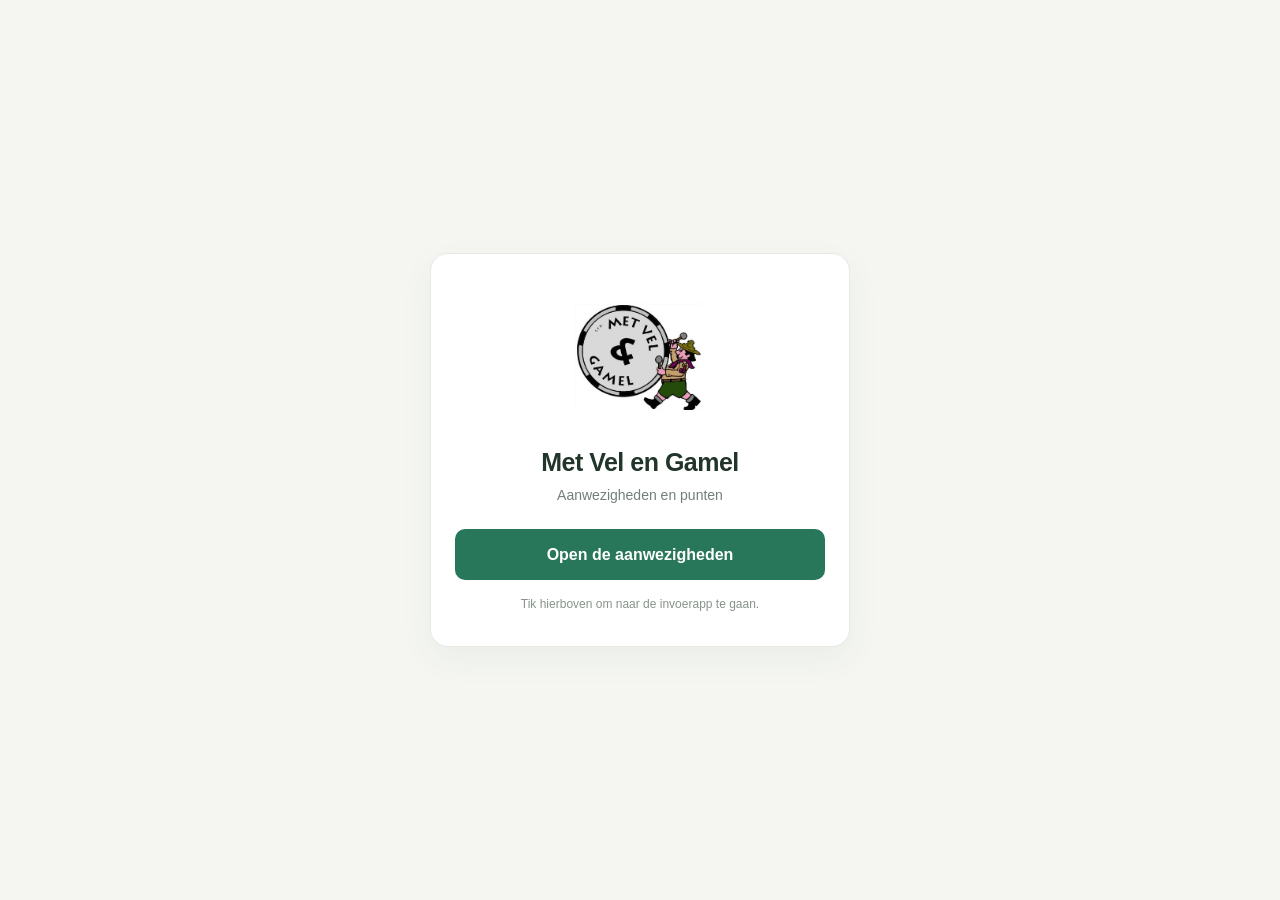
==== commit 9894a42c: "Add files via upload" ====
--- a/index.html
+++ b/index.html
@@ -1,43 +1,33 @@
-<!doctype html>
-<html lang="nl"><head><meta charset="utf-8"><meta name="viewport" content="width=device-width,initial-scale=0.85"><meta name="theme-color" content="#f5f6f2"><link rel="icon" type="image/png" href="https://drive.google.com/uc?export=view&amp;id=1iUi0Rs18PuXit_U1ku8SnlbvUgMvWXN0"><link rel="apple-touch-icon" sizes="180x180" href="https://drive.google.com/uc?export=view&amp;id=1iUi0Rs18PuXit_U1ku8SnlbvUgMvWXN0"><meta name="apple-mobile-web-app-capable" content="yes"><meta name="apple-mobile-web-app-title" content="Met Vel en Gamel"><meta name="mobile-web-app-capable" content="yes"><title>Met Vel en Gamel · Aanwezigheden</title>
-<style>
-*{box-sizing:border-box}body{margin:0;background:#f5f6f2;color:#21352b;font:14px 'Segoe UI',sans-serif}button,input,select{font:inherit}button{cursor:pointer}.layout{max-width:1350px;margin:auto;min-height:100vh;display:grid;grid-template-columns:215px 1fr}.side{background:#fff;border-right:1px solid #e4e9e4;padding:25px 17px;display:flex;flex-direction:column}.brand{font-size:15px;font-weight:800;padding:0 8px 32px;display:flex;align-items:center;gap:9px}.brand img{width:42px;height:42px;object-fit:contain;border-radius:8px}.brand i{display:none}.nav button{display:block;width:100%;border:0;background:none;text-align:left;padding:12px;border-radius:8px;color:#68786e;font-weight:600;margin:3px 0}.nav button.active{background:#e9f3ec;color:#28775a}.nav button span{display:inline-block;width:29px;font-size:16px}.sidefoot{margin-top:auto;border-top:1px solid #e6eae6;padding:16px 8px;color:#79867e;font-size:12px;line-height:1.7}.main{padding:29px 4%;max-width:1400px;width:100%;margin:auto}.top{display:flex;justify-content:space-between;color:#77847d;font-size:13px;margin-bottom:30px}.avatar{display:inline-grid;place-items:center;background:#dfece3;color:#28775a;width:32px;height:32px;border-radius:50%;margin-left:9px;font-weight:700}.heading{display:flex;justify-content:space-between;align-items:end;margin-bottom:23px}h1{font-size:29px;letter-spacing:-.8px;margin:0 0 6px}.sub{color:#77847d;margin:0}.btn{border:0;background:#28775a;color:white;padding:10px 14px;border-radius:8px;font-weight:700}.btn.secondary{background:white;color:#2d4035;border:1px solid #e2e8e2}.btn.small{padding:8px 11px;font-size:12px}.btn.danger{background:#fff;color:#a35449;border:1px solid #efd8d4}.stats{display:grid;grid-template-columns:repeat(3,1fr);gap:13px;margin-bottom:19px}#pointsTotalCard,#exportExcel,#export{display:none!important}.card{background:white;border:1px solid #e5eae5;border-radius:11px;box-shadow:0 7px 22px #27463409}.stat{padding:16px 18px}.statlabel{color:#758279;font-size:12px}.number{font-size:26px;font-weight:800;margin-top:9px;letter-spacing:-.8px}.statfoot{font-size:11px;color:#8b968f;margin-top:3px}.content{display:grid;grid-template-columns:1.55fr .8fr;gap:15px}.panel{padding:18px}.panelhead{display:flex;justify-content:space-between;align-items:center;margin-bottom:15px}.ptitle{font-weight:700;font-size:15px}.hint{color:#7b8880;font-size:12px;margin-top:4px}.activity{display:flex;align-items:center;justify-content:space-between;border:1px solid #e8ece8;border-radius:9px;padding:11px;margin:8px 0;gap:10px}.actleft{display:flex;align-items:center;gap:10px}.date{width:40px;height:42px;display:grid;align-content:center;text-align:center;border-radius:8px;background:#eef5f0;color:#28775a}.date b{font-size:16px}.date small{font-size:9px;font-weight:700}.actname{font-weight:700}.meta{color:#77847d;font-size:11px;margin-top:4px}.pill{background:#fbf1e2;color:#9c702f;border-radius:20px;padding:5px 8px;font-size:10px;white-space:nowrap}.pill.done{background:#edf5ef;color:#367553}.select{padding:8px;border:1px solid #e1e7e1;border-radius:7px;background:#fff;color:#53645a;font-size:12px}.tablewrap{max-height:500px;overflow:auto}table{width:100%;border-collapse:collapse}th{position:sticky;top:0;background:#fff;text-align:left;color:#849188;font-size:10px;padding:9px 7px;border-bottom:1px solid #e6eae5}td{padding:8px 7px;border-bottom:1px solid #f0f2ef;font-size:12px}.person{display:flex;align-items:center;gap:8px;font-weight:600}.initial{display:grid;place-items:center;width:27px;height:27px;border-radius:50%;background:#f0eee7;color:#7b6744;font-size:10px}.status{border:0;border-radius:6px;padding:6px 7px;font-size:11px;font-weight:600}.yes{background:#e8f3ec;color:#287452}.no{background:#f7eae7;color:#a35449}.excused{background:#f8f1e4;color:#a47734}.unknown{background:#f0f2f0;color:#68766e}.empty{padding:20px;color:#77847d;text-align:center;font-size:12px}.typebadge{display:inline-block;vertical-align:2px;border-radius:12px;padding:3px 6px;background:#edf3f9;color:#537495;font-size:9px;font-weight:700}.typebadge.performance{background:#f8ecdf;color:#a56d2b}.status.late{background:#fff1d8;color:#9b6a22}.status.after{background:#f4eaf8;color:#79508b}.overlay{position:fixed;inset:0;background:#11251d66;display:none;align-items:center;justify-content:center;padding:16px;z-index:5}.modal{background:#fff;border-radius:13px;padding:22px;width:min(430px,100%)}.modal h2{margin:0 0 15px;font-size:20px}.field{display:grid;gap:6px;margin:12px 0}.field label{font-size:12px;font-weight:700}.field input{border:1px solid #dfe5df;padding:10px;border-radius:7px}.modalactions{display:flex;justify-content:end;gap:8px;margin-top:18px}.toast{position:fixed;bottom:18px;left:50%;transform:translateX(-50%);background:#213d30;color:white;border-radius:8px;padding:10px 15px;display:none;z-index:7;font-size:12px}.toplogo{width:35px;height:30px;object-fit:contain;vertical-align:middle;margin-right:6px}.tabbar{display:none}
-@media(max-width:850px){.layout{grid-template-columns:65px 1fr}.side{padding:20px 8px}.brand{font-size:0;text-align:center;padding:0 0 28px}.brand i{margin:0}.nav button{text-align:center;padding:12px 0}.nav button span{width:auto}.nav button strong,.sidefoot{display:none}.content{grid-template-columns:1fr}.stats{grid-template-columns:repeat(2,1fr)}}
-.auth-gate{position:fixed;inset:0;z-index:10;background:#f5f6f2;display:grid;place-items:center;padding:20px}.auth-card{width:min(390px,100%);background:#fff;border:1px solid #e5eae5;border-radius:14px;padding:24px;box-shadow:0 12px 36px #20382b18}.auth-card h1{font-size:22px;margin:0 0 8px}.auth-card p{color:#718078;line-height:1.5;margin:0 0 18px}.auth-card label{display:block;font-weight:700;font-size:13px;margin-bottom:7px}.auth-card input{width:100%;padding:12px;border:1px solid #dfe5df;border-radius:8px;margin-bottom:12px}.auth-error{color:#a35449;font-size:12px;min-height:18px;margin-bottom:8px}.loading-status{display:none;align-items:center;gap:10px;min-height:58px;margin:2px 0 10px;color:#28775a;font-size:13px;line-height:1.4}.loading-status.visible{display:flex}.loading-logo{display:block;width:48px;height:48px;object-fit:contain;border-radius:8px;transform-origin:bottom center;animation:logoStep .8s steps(1,end) infinite}@keyframes logoStep{0%,100%{transform:translate(0,0) rotate(-3deg)}25%{transform:translate(4px,-4px) rotate(4deg)}50%{transform:translate(8px,0) rotate(-3deg)}75%{transform:translate(4px,-4px) rotate(4deg)}}@media(prefers-reduced-motion:reduce){.loading-logo{animation:none}}.nav button[data-page="members"],.tabbar button[data-page="members"]{display:none!important}@media(max-width:600px){#leaderBadge{display:none!important}.stats{display:none}.layout{display:block;padding-bottom:64px}.side{display:none}.main{padding:18px 12px}.top{margin-bottom:22px}.heading{align-items:center}.heading h1{font-size:24px}.sub{font-size:12px}.heading .btn{font-size:11px;padding:10px}.stats{gap:7px;margin-bottom:11px}.stat{padding:11px}.statlabel{font-size:10px}.number{font-size:21px;margin-top:7px}.statfoot{font-size:9px}.content{gap:10px}.panel{padding:13px}.ptitle{font-size:14px}.activity{padding:9px 7px}.actleft{gap:7px}.date{width:35px;height:39px}.actname{font-size:12px}.meta{font-size:10px}.pill{font-size:9px;padding:5px 6px}.tabbar{display:flex;position:fixed;bottom:0;left:0;right:0;background:white;border-top:1px solid #e5eae5;justify-content:space-around;padding:8px 4px;z-index:2}.tabbar button{border:0;background:none;color:#839087;font-size:10px;display:grid;justify-items:center;gap:3px}.tabbar button b{font-size:17px}.tabbar button.active{color:#28775a}th:nth-child(4),td:nth-child(4){display:none}}
-.admin-section{border-top:1px solid #e8ece8;padding-top:16px;margin-top:18px}.admin-add{display:flex;gap:8px;margin:10px 0}.admin-add input,.admin-code{min-width:0;flex:1;padding:9px;border:1px solid #dfe5df;border-radius:7px}.admin-row{display:grid;grid-template-columns:minmax(120px,1fr) auto;gap:10px;align-items:center;padding:9px 4px;border-bottom:1px solid #f0f2ef}.admin-user{display:grid;grid-template-columns:minmax(120px,1fr) minmax(180px,1.4fr) auto auto;gap:8px;align-items:center;padding:9px 4px;border-bottom:1px solid #f0f2ef}.admin-actions{display:flex;gap:6px;align-items:center}.admin-state{font-size:11px;color:#718077}@media(max-width:600px){.admin-user{grid-template-columns:1fr auto}.admin-user .admin-code{grid-column:1/-1}.admin-add{flex-wrap:wrap}.admin-add input{width:100%;flex-basis:100%}}html,body{width:100%;max-width:100%;min-width:0;overflow-x:hidden}body{-webkit-text-size-adjust:100%}.layout,.main,.content,.panel,.panelhead,.heading,.top,.activity,.actleft,.tablewrap{min-width:0;max-width:100%}img,svg,video{max-width:100%}.toast{max-width:calc(100vw - 24px);white-space:normal;text-align:center}
-@media(max-width:600px){html,body{width:100%;min-width:0;overflow-x:hidden}.layout{width:100%;max-width:100%;overflow:hidden}.main{display:block;width:100%;max-width:100%;min-width:0;padding:18px 12px}.top{display:flex;flex-direction:column;align-items:stretch;gap:8px;width:100%;min-width:0}.top>span{display:block;width:100%;max-width:100%;min-width:0;margin:0;white-space:normal;overflow-wrap:anywhere}.top>span:last-child{text-align:right}.heading{display:flex;flex-direction:column;align-items:stretch;gap:10px;width:100%;min-width:0}.heading>div{width:100%;max-width:100%;min-width:0}.heading h1{font-size:24px;overflow-wrap:anywhere}.heading .btn{display:inline-block;align-self:flex-start;width:auto;max-width:100%;min-width:0;white-space:normal}.content,.content>div,.panel,.panelhead{width:100%;max-width:100%;min-width:0}.panelhead{display:flex;flex-wrap:wrap;gap:8px}.panelhead>div:first-child{min-width:0;max-width:100%}.activity{width:100%;max-width:100%;min-width:0;flex-wrap:wrap}.actleft{flex:1 1 100%;min-width:0}.tablewrap{width:100%;max-width:100%;overflow-x:auto;-webkit-overflow-scrolling:touch}table{width:100%;min-width:0}.admin-user,.admin-row{min-width:0;max-width:100%}.toast{left:12px;right:12px;bottom:18px;max-width:none;transform:none}}.save-row{min-width:0}.save-status{flex:1;min-width:0;font-size:12px;color:#718078;line-height:1.4}.save-status.is-dirty{color:#9b6a22;font-weight:700}.save-status.is-saving{color:#537495;font-weight:700}.save-status.is-saved{color:#28775a}.save-status.is-error{color:#a35449;font-weight:700}
-@media(max-width:600px){.layout{padding-bottom:calc(72px + env(safe-area-inset-bottom))}.tabbar{display:grid;grid-template-columns:repeat(4,minmax(0,1fr));width:100%;max-width:100%;overflow:hidden;padding:8px 2px calc(8px + env(safe-area-inset-bottom))}.tabbar button{width:100%;min-width:0;overflow:hidden;padding:0 2px;font-size:9px;line-height:1.15;white-space:normal}}
-</style>
-</head><body>
-<div class="layout"><aside class="side"><div class="brand"><img src="[data-uri]" alt="Logo Met Vel en Gamel"><span>Met Vel en Gamel</span></div><nav class="nav"><button class="active" data-page="home"><span>⌂</span><strong>Overzicht</strong></button><button data-page="attendance"><span>☑</span><strong>Aanwezigheden</strong></button><button id="standingsNav" data-page="standings" style="display:none"><span>🏆</span><strong>Tussenstand</strong></button><button data-page="members"><span>♙</span><strong>Leden</strong></button><button id="adminNav" data-page="admin" style="display:none"><span>⚙</span><strong>Beheer</strong></button></nav><div class="sidefoot">Aanwezigheden<br>Invoerteam</div></aside><main class="main"><div class="top"><span><img class="toplogo" src="[data-uri]" alt="">Met Vel en Gamel / <b id="crumb">Overzicht</b></span><span>Invoerteam <span class="avatar">I</span></span></div><div class="heading"><div><h1>Overzicht</h1><p class="sub">Leden en aanwezigheden op één plek.</p></div><button class="btn" id="newActivity">＋ Nieuwe activiteit</button></div><div class="stats"><article class="card stat"><div class="statlabel">Leden</div><div class="number" id="memberCount">59</div><div class="statfoot">In de ledenlijst</div></article><article class="card stat"><div class="statlabel">Repetities</div><div class="number" id="rehearsalCount">0</div><div class="statfoot" id="rehearsalRate">Nog geen gegevens</div></article><article class="card stat"><div class="statlabel">Optredens</div><div class="number" id="performanceCount">0</div><div class="statfoot" id="performanceRate">Nog geen gegevens</div></article><article class="card stat" id="pointsTotalCard"><div class="statlabel">Punten uitgedeeld</div><div class="number" id="pointsTotal">0</div><div class="statfoot">Voor aanwezigheden</div></article></div><div class="content"><div><section class="card panel"><div class="panelhead"><div><div class="ptitle">Activiteiten</div><div class="hint">Maak een activiteit aan om aanwezigheden in te vullen.</div></div><div style="display:flex;gap:6px"><button class="btn secondary small" id="refreshData">↻ Vernieuwen</button><button class="btn secondary small" id="exportExcel">↓ Excel</button><button class="btn secondary small" id="export">↓ CSV</button></div></div><div id="activityList"></div></section><section class="card panel" id="attendancePanel" style="margin-top:14px"><div class="panelhead"><div><div class="ptitle">Aanwezigheid invullen</div><div class="hint" id="attendanceHint">Kies een activiteit</div><div class="hint" id="bonusNotice" style="color:#28775a"></div></div><select class="select" id="activitySelect"></select></div><div id="activityOptions" style="display:none;align-items:center;gap:12px;flex-wrap:wrap;padding:10px 0;border-bottom:1px solid #edf0ed;margin-bottom:8px"><label style="display:flex;align-items:center;gap:7px"><input id="generalToggle" type="checkbox"> Generale repetitie</label><label style="display:flex;align-items:center;gap:7px"><input id="breadToggle" type="checkbox"> Boterhammen voorzien</label><button class="btn secondary small" id="saveActivityOptions" type="button">Instellingen opslaan</button><span class="hint" id="activityOptionsNote"></span></div><div class="tablewrap"><table><thead><tr><th>LID</th><th>STATUS</th></tr></thead><tbody id="attendanceRows"></tbody></table></div><div class="save-row" style="display:flex;align-items:center;justify-content:space-between;gap:10px;margin-top:13px"><div id="saveStatus" class="save-status" role="status" aria-live="polite">Kies een activiteit om te beginnen.</div><button class="btn small" id="saveAttendance" type="button">Aanwezigheden bewaren</button></div></section></div><section class="card panel" id="standingsPanel" style="display:none"><div class="panelhead"><div><div class="ptitle">Tussenstand</div><div class="hint">Cumulatieve punten na repetities en optredens</div></div></div><input id="search" placeholder="Zoek een lid…" style="width:100%;padding:9px;border:1px solid #e1e7e1;border-radius:7px;margin-bottom:9px"><div id="members" style="max-height:580px;overflow:auto"></div></section></div><section class="card panel" id="adminPanel" style="display:none;margin-top:14px"><div class="panelhead"><div><div class="ptitle">Beheer</div><div class="hint">Alleen zichtbaar voor de beheerder. Leden en invullers worden ook in de spreadsheet bijgewerkt.</div></div><button class="btn secondary small" id="reloadAdmin">↻ Vernieuwen</button></div><div class="admin-section"><div class="ptitle">Leden</div><div class="hint">Leden uitvinken verwijdert hun toekomstige aanwezigheid; historische punten blijven staan.</div><div class="admin-add"><input id="newMemberName" placeholder="Naam nieuw lid"><button class="btn small" id="addMemberBtn">＋ Lid toevoegen</button></div><div id="adminMembers"></div></div><div class="admin-section"><div class="ptitle">Invullers</div><div class="hint">Elke invuller heeft een eigen code. Uitvinken trekt de toegang in.</div><div class="admin-add"><input id="newInviterName" placeholder="Naam invuller"><button class="btn small" id="addInviterBtn">＋ Invuller toevoegen</button></div><div id="adminInviters"></div></div></section></main>
-<nav class="tabbar" style="grid-template-columns:repeat(4,minmax(0,1fr));width:100vw;max-width:100vw">
-<button class="active" data-page="home"><b>⌂</b>Overzicht</button>
-<button data-page="attendance"><b>☑</b>Invoer</button>
-
-<button id="standingsTab" data-page="standings" style="display:none"><b>🏆</b>Tussenstand</button>
-<button id="adminTab" data-page="admin" style="display:none"><b>⚙</b>Beheer</button>
-</nav></div><div class="auth-gate" id="authGate"><form class="auth-card" id="loginForm"><h1>Met Vel en Gamel</h1><p>Voer de toegangscode in die je van de beheerder hebt gekregen.</p><label for="accessCode">Toegangscode</label><input id="accessCode" type="password" autocomplete="current-password" required><div class="auth-error" id="authError"></div><div id="loginStatus" class="loading-status" role="status" aria-live="polite"></div><button class="btn" id="loginButton" type="submit" style="width:100%">Inloggen</button></form></div><div class="overlay" id="modal"><div class="modal"><h2>Nieuwe activiteit</h2><div class="field"><label>Type activiteit</label><select id="activityType" class="select" style="font-size:14px;width:100%"><option value="repetitie">Repetitie</option><option value="optreden">Optreden</option></select></div><div class="field" id="nameField"><label>Naam optreden</label><input id="activityName" placeholder="Bijv. Optreden kerstconcert"></div><div class="field" id="generalField"><label style="display:flex;align-items:center;gap:8px"><input id="isGeneral" type="checkbox"> Generale repetitie</label></div><div class="field"><label style="display:flex;align-items:center;gap:8px"><input id="special50" type="checkbox"> 50-puntenactiviteit</label></div><div class="field" id="sandwichField"><label style="display:flex;align-items:center;gap:8px"><input id="boterhammen" type="checkbox"> Boterhammen voorzien</label></div><div class="field"><label>Datum</label><input id="activityDate" type="date"></div><div class="modalactions"><button class="btn secondary" id="cancel">Annuleren</button><button class="btn" id="create">Toevoegen</button></div></div></div><div class="overlay" id="deleteModal"><div class="modal" role="alertdialog" aria-modal="true" aria-labelledby="deleteTitle"><h2 id="deleteTitle">Activiteit verwijderen?</h2><p id="deleteMessage" style="line-height:1.5;color:#65736a"></p><div class="modalactions"><button class="btn secondary" id="cancelDelete" type="button">Annuleren</button><button class="btn danger" id="confirmDelete" type="button">Verwijderen</button></div></div></div><div class="toast" id="toast"></div>
-<script>
-const members=['Alcol','Amber','André','Ashkan','Barbara P','Barbara VM','Bos','Bram','Brent','Bruno','Cedric','Cliff','Crabbe','Daan','Dorenda','Dorien','Dries G','Dries VDS','Ester','Ewout VH','Florian','Gita','Grizzly','Guido','Imfe','Jan','Joeri','Koen','Koenraad','Koster','Leen VC','Leen VDV','Leslie','Lieve','Lieven','Line','Mic Mac','Nelly','Nikolaas','Omayra','Oppoziesje','Pas','Raphaël','Rebecca','Robin','Sabine','Schelle','Servaas','Sieg','Siemen','Simon','Sofie','Stephanie','Stijn DS','Tantjen','Thomas','Victor','Willem','Yves'];let data={members,activities:[],isAdmin:false},adminData=null,activePage='home',editorActivityId='',attendanceDirty=false,optionsDirty=false,lastSaveLabel='';const $=s=>document.querySelector(s),$$=s=>[...document.querySelectorAll(s)],esc=s=>String(s).replace(/[&<>"']/g,c=>({'&':'&amp;','<':'&lt;','>':'&gt;','"':'&quot;',"'":'&#39;'}[c])),fmt=d=>new Date(d+'T12:00:00').toLocaleDateString('nl-BE',{weekday:'short',day:'numeric',month:'short'}),save=()=>{standingsCache=new WeakMap()};let standingsCache=new WeakMap();function callServer(name,...args){return new Promise((resolve,reject)=>{let runner=google.script.run.withSuccessHandler(resolve).withFailureHandler(e=>reject(new Error(e&&e.message||String(e))));if(name==="login")runner.login(...args);else runner[name](sessionStorage.getItem("mvgAccessToken"),...args)})}async function loadData(){let token=sessionStorage.getItem("mvgAccessToken");if(!token){$("#authGate").style.display="grid";return false}try{data=await callServer("getAppData");$("#authGate").style.display="none";save();draw();if(data.isAdmin)await loadAdminView();else adminData=null;return true}catch(e){sessionStorage.removeItem("mvgAccessToken");$("#authGate").style.display="grid";$("#authError").textContent=e.message;return false}}function toast(t){$('#toast').textContent=t;$('#toast').style.display='block';setTimeout(()=>$('#toast').style.display='none',2200)}async function loadAdminView(){if(!data.isAdmin)return;adminData=await callServer('getAdminData');renderAdmin()}
-function renderAdmin(){if(!adminData)return;$('#adminMembers').innerHTML=adminData.members.map(m=>`<div class="admin-row"><div><b>${esc(m.name)}</b></div><label><input type="checkbox" data-member-active="${esc(m.name)}" ${m.active?'checked':''}> Actief</label></div>`).join('')||'<div class="empty">Geen leden</div>';$('#adminInviters').innerHTML=adminData.inviters.map(u=>`<div class="admin-user"><b>${esc(u.name)}</b><input class="admin-code" data-inviter-code="${esc(u.name)}" value="${esc(u.code)}" aria-label="Persoonlijke code voor ${esc(u.name)}"><div class="admin-actions"><label><input type="checkbox" data-inviter-active="${esc(u.name)}" ${u.active?'checked':''}> Actief</label></div><div class="admin-actions"><button class="btn secondary small" data-save-code="${esc(u.name)}">Code bewaren</button><button class="btn small" data-copy-invitation="${esc(u.name)}">Uitnodiging sturen</button></div></div>`).join('')||'<div class="empty">Nog geen invullers. Voeg hierboven iemand toe.</div>'}
-async function copyText(text){try{await navigator.clipboard.writeText(text)}catch(e){const t=document.createElement('textarea');t.value=text;t.style.position='fixed';t.style.opacity='0';document.body.appendChild(t);t.select();const ok=document.execCommand('copy');t.remove();if(!ok)throw new Error('Kopiëren is niet gelukt.');}}function pointsFor(a,s){let base=a.type==='repetitie'?(s==='Op tijd'?10:s==='Te laat'?6:s==='Na afloop repetitie'?2:0):(s==='Op tijd'?20:s==='Te laat'?10:0);if(a.special50)return base>0?50:0;return a.type==='repetitie'&&a.generalRehearsal&&['Op tijd','Te laat'].includes(s)?base*2:base}function isPresentForActivity(a,s){return a.type==='repetitie'?['Op tijd','Te laat','Na afloop repetitie'].includes(s):['Op tijd','Te laat'].includes(s)}function eventKey(a){return (a.date||'')+'#'+String(data.activities.indexOf(a)).padStart(6,'0')}function rosterForActivity(a){return Array.isArray(a&&a.roster)?a.roster:data.members}function standingsBefore(target){if(standingsCache.has(target))return standingsCache.get(target);let scores=Object.fromEntries(data.members.map(m=>[m,0])),events=[...data.activities].sort((a,b)=>eventKey(a).localeCompare(eventKey(b))),targetKey=eventKey(target);for(const event of events){if(eventKey(event)>=targetKey)break;let max=Math.max(0,...data.members.map(m=>scores[m])),leaders=max>0?data.members.filter(m=>scores[m]===max):[],leaderAbsent=event.attendanceSaved&&leaders.length>0&&leaders.every(m=>!isPresentForActivity(event,event.attendance&&event.attendance[m])),eventRoster=rosterForActivity(event),attendCount=eventRoster.filter(m=>['Op tijd','Te laat'].includes(event.attendance&&event.attendance[m])).length;data.members.forEach(m=>{if(!eventRoster.includes(m))return;let status=event.attendance&&event.attendance[m],timelyLate=['Op tijd','Te laat'].includes(status),leaderBonus=leaderAbsent&&timelyLate?5:0,groupBonus=event.type==='repetitie'&&!event.special50&&attendCount>=25&&timelyLate?5:0,breadBonus=event.type==='repetitie'&&!event.special50&&event.boterhammen&&timelyLate?10:0;scores[m]+=pointsFor(event,status)+leaderBonus+groupBonus+breadBonus})}standingsCache.set(target,scores);return scores}function leadersBefore(a){let scores=standingsBefore(a),max=Math.max(0,...data.members.map(m=>scores[m]));return max>0?data.members.filter(m=>scores[m]===max):[]}function activityBonus(a,m,attendanceOverride){if(!a.attendanceSaved||!rosterForActivity(a).includes(m))return 0;let statuses=attendanceOverride||a.attendance||{},leaders=leadersBefore(a),leaderAbsent=leaders.length>0&&leaders.every(n=>!isPresentForActivity(a,statuses[n])),timelyLate=['Op tijd','Te laat'].includes(statuses[m]);if(!timelyLate)return 0;let bonus=leaderAbsent?5:0;if(a.type==='repetitie'&&!a.special50){let count=rosterForActivity(a).filter(n=>['Op tijd','Te laat'].includes(statuses[n])).length;if(count>=25)bonus+=5;if(a.boterhammen)bonus+=10}return bonus}function draw(){const admin=!!data.isAdmin;if(!admin&&activePage==='standings')activePage='home';const adminView=admin&&activePage==='admin';$('.heading').style.display=adminView?'none':'';$('.stats').style.display=adminView?'none':'';$('.content').style.display=adminView?'none':'';$('#adminPanel').style.display=adminView?'block':'none';$('#standingsNav').style.display=admin?'block':'none';$('#standingsTab').style.display=admin?'grid':'none';$('#standingsPanel').style.display=admin&&activePage==='standings'?'block':'none';$('.content>div').style.display=activePage==='standings'?'none':'';$('#standingsPanel').style.gridColumn=activePage==='standings'?'1 / -1':'';$('#adminNav').style.display=admin?'block':'none';$('#adminTab').style.display=admin?'grid':'none';let selectedActivityId=$('#activitySelect').value,acts=[...data.activities].sort((a,b)=>a.date.localeCompare(b.date));$('#memberCount').textContent=data.members.length;let totals={repetitie:{n:0,marked:0,present:0},optreden:{n:0,marked:0,present:0}},pointsTotal=0;acts.forEach(a=>{a.type=a.type==='optreden'?'optreden':'repetitie';a.points=Number.isFinite(Number(a.points))?Number(a.points):1;if(a.attendanceSaved===undefined)a.attendanceSaved=Object.keys(a.attendance||{}).length>0;if(a.attendance)Object.keys(a.attendance).forEach(m=>{if(['Afwezig','Verontschuldigd'].includes(a.attendance[m]))delete a.attendance[m]});let t=totals[a.type];t.n++;if(a.attendanceSaved)t.marked+=rosterForActivity(a).length;rosterForActivity(a).forEach(m=>{let s=a.attendance&&a.attendance[m];if(isPresentForActivity(a,s)){t.present++;pointsTotal+=pointsFor(a,s)+activityBonus(a,m)}})});$('#rehearsalCount').textContent=totals.repetitie.n;$('#performanceCount').textContent=totals.optreden.n;$('#rehearsalRate').textContent=totals.repetitie.marked?Math.round(totals.repetitie.present/totals.repetitie.marked*100)+'% opkomst':'Nog geen gegevens';$('#performanceRate').textContent=totals.optreden.marked?Math.round(totals.optreden.present/totals.optreden.marked*100)+'% opkomst':'Nog geen gegevens';$('#pointsTotal').textContent=pointsTotal;$('#activityList').innerHTML=acts.map(a=>`<div class="activity"><div class="actleft"><div class="date"><b>${new Date(a.date+'T12:00:00').getDate()}</b><small>${new Date(a.date+'T12:00:00').toLocaleDateString('nl-BE',{month:'short'}).toUpperCase()}</small></div><div><div class="actname">${a.type==='optreden'?esc(a.name)+' <span class="typebadge performance">Optreden</span>':'Repetitie'}${a.generalRehearsal?'<span class="typebadge">Generale</span>':''}${a.special50?'<span class="typebadge">50 punten</span>':''}${a.boterhammen?'<span class="typebadge">Boterhammen</span>':''}</div><div class="meta">${fmt(a.date)} · ${a.type==='optreden'?(a.attendanceSaved?Math.round(rosterForActivity(a).filter(m=>['Op tijd','Te laat'].includes((a.attendance||{})[m])).length/Math.max(1,rosterForActivity(a).length)*100)+'% aanwezig':'Nog niet opgeslagen')+' · ':''}${a.special50?'50 punten vast':a.type==='repetitie'?(a.generalRehearsal?'20 / 12 / 2 basispunten':'10 / 6 / 2 punten'):'20 / 10 punten'}</div></div></div><div style="display:flex;gap:5px;flex-shrink:0"><button class="btn secondary small" data-open="${esc(a.id)}">Invullen →</button><button class="btn danger small" data-delete="${esc(a.id)}" title="Activiteit verwijderen" aria-label="Activiteit verwijderen">Verwijderen</button></div></div>`).join('')||'<div class="empty">Nog geen activiteiten. Maak er een aan om te beginnen.</div>';$('#activitySelect').innerHTML='<option value="">Kies een activiteit</option>'+acts.map(a=>`<option value="${esc(a.id)}">${a.type==='optreden'?(esc(a.name||'Optreden')+' · '+fmt(a.date)):('Repetitie · '+fmt(a.date))}</option>`).join('');$('#activitySelect').value=acts.some(x=>String(x.id)===String(selectedActivityId))?selectedActivityId:'';drawRows();drawMembers()}function updateBonusDisplay(){let a=data.activities.find(x=>String(x.id)===String($('#activitySelect').value));if(!a)return;if(!a.attendanceSaved){$('#bonusNotice').textContent='Sla de lijst op; lege statussen gelden dan als niet aanwezig.';$$('#attendanceRows .bonus-cell').forEach(td=>td.textContent='—');return}let current={};$$('#attendanceRows .status').forEach(sel=>current[sel.dataset.member]=sel.value);let leaders=leadersBefore(a),leaderText=leaders.length?leaders.join(', '):'nog geen koploper met punten',absent=leaders.length>0&&leaders.every(n=>!isPresentForActivity(a,current[n])),count=rosterForActivity(a).filter(n=>['Op tijd','Te laat'].includes(current[n])).length,notes=[];if(a.special50)notes.push('50-puntenactiviteit: vaste basis van 50 punten; alleen koploperbonus kan extra punten opleveren.');else if(a.type==='repetitie'&&a.generalRehearsal)notes.push('Generale repetitie: basispunten voor op tijd of te laat worden verdubbeld.');if(a.type==='repetitie'&&!a.special50){notes.push('Op tijd/te laat: '+count+' leden; '+(count>=25?'de +5 groepsbonus geldt.':'vanaf 25 geldt +5 groepsbonus.'));if(a.boterhammen)notes.push('Boterhammen voorzien: +10 voor op tijd of te laat.')}if(leaders.length)notes.push(absent?'Extra bonus op basis van de tussenstand: +5 voor op tijd of te laat.':'Geen extra bonus op basis van de tussenstand.');else notes.push('Geen extra bonus op basis van de tussenstand.');$('#bonusNotice').textContent=notes.join(' ');$$('#attendanceRows .bonus-cell').forEach(td=>{let m=td.dataset.member,bonus=activityBonus(a,m,current);td.textContent=bonus?'+'+bonus:'—'})}function drawRows(){let a=data.activities.find(x=>String(x.id)===String($('#activitySelect').value));let nextEditorId=a?String(a.id):'';if(nextEditorId!==editorActivityId){editorActivityId=nextEditorId;attendanceDirty=false;optionsDirty=false;lastSaveLabel=a?(a.attendanceSaved?'Aanwezigheden al opgeslagen.':'Nog geen aanwezigheden opgeslagen.'):'Kies een activiteit om te beginnen.'}if(!a){$('#activityOptions').style.display='none';$('#attendanceRows').innerHTML=data.members.map(m=>'<tr><td><div class="person"><span class="initial">'+esc(m.charAt(0))+'</span>'+esc(m)+'</div></td><td><select class="status unknown" disabled><option>Nog niet ingevuld</option></select></td></tr>').join('');$('#attendanceHint').textContent='Kies een activiteit om aanwezigheden in te vullen';$('#bonusNotice').textContent='';refreshDirtyFlags();updateSaveStatus();return}$('#activityOptions').style.display=a.type==='repetitie'?'flex':'none';$('#generalToggle').checked=!!a.generalRehearsal;$('#breadToggle').checked=!!a.boterhammen;$('#generalToggle').disabled=!!a.special50;$('#breadToggle').disabled=!!a.special50;$('#saveActivityOptions').disabled=!!a.special50;$('#activityOptionsNote').textContent=a.special50?'Niet van toepassing bij een 50-puntenactiviteit.':'';let general=a.type==='repetitie'&&a.generalRehearsal,onTime=a.type==='repetitie'?(a.special50?(general?100:50):general?20:10):a.special50?50:20,late=a.type==='repetitie'?(a.special50?(general?100:50):general?12:6):a.special50?50:10,after=a.special50?50:2;let activityLabel=a.type==='optreden'?'Optreden · '+a.name:(general?'Generale repetitie':'Repetitie');$('#attendanceHint').textContent=activityLabel+(a.special50?' · 50-puntenactiviteit':'')+' · '+fmt(a.date)+' · '+(a.type==='repetitie'?onTime+' op tijd · '+late+' te laat · '+after+' na afloop':'Op tijd: '+onTime+' · Te laat: '+late);const options=a.type==='repetitie'?[['Nog niet ingevuld','Nog niet ingevuld'],['Op tijd','Op tijd · '+onTime+' punten'+(general&&!a.special50?' (basis verdubbeld)':'')],['Te laat','Te laat · '+late+' punten'+(general&&!a.special50?' (basis verdubbeld)':'')],['Na afloop repetitie','Na afloop repetitie · '+after+' punten'],]:[['Nog niet ingevuld','Nog niet ingevuld'],['Op tijd','Op tijd · '+onTime+' punten'],['Te laat','Te laat · '+late+' punten'],];$('#attendanceRows').innerHTML=rosterForActivity(a).map(m=>{let s=a.attendance&&a.attendance[m]||'Nog niet ingevuld',cls=s==='Aanwezig'||s==='Op tijd'?'yes':s==='Te laat'?'late':s==='Na afloop repetitie'?'after':s==='Afwezig'?'no':s==='Verontschuldigd'?'excused':'unknown';return '<tr><td><div class="person"><span class="initial">'+m.split(/\s+/).map(x=>x[0]).join('').slice(0,2)+'</span>'+esc(m)+'</div></td><td><select class="status '+cls+'" data-member="'+esc(m)+'">'+options.map(o=>'<option value="'+o[0]+'" '+(s===o[0]?'selected':'')+'>'+o[1]+'</option>').join('')+'</select></td></tr>'}).join('');refreshDirtyFlags();updateSaveStatus();updateBonusDisplay()}function memberPoints(m){return data.activities.reduce((sum,a)=>sum+pointsFor(a,a.attendance&&a.attendance[m])+activityBonus(a,m),0)}function drawMembers(q=''){let list=data.members.map(name=>({name,points:memberPoints(name)})).sort((a,b)=>b.points-a.points||a.name.localeCompare(b.name)).map((x,i)=>({...x,rank:i+1})).filter(x=>x.name.toLowerCase().includes(q.toLowerCase()));$('#members').innerHTML=list.map(x=>'<div style="padding:8px 2px;border-bottom:1px solid #f0f2ef;display:flex;align-items:center;gap:8px"><span style="color:#91a097;width:23px;font-size:11px">'+String(x.rank).padStart(2,'0')+'</span><div class="person" style="flex:1"><span class="initial">'+x.name.split(/\s+/).map(y=>y[0]).join('').slice(0,2)+'</span>'+esc(x.name)+'</div><b style="font-size:11px;color:#28775a">'+x.points+' pt</b></div>').join('')||'<div class="empty">Geen leden gevonden</div>'}function refreshDirtyFlags(){const a=data.activities.find(x=>String(x.id)===String($('#activitySelect').value));if(!a){attendanceDirty=false;optionsDirty=false;return}attendanceDirty=$$('#attendanceRows select[data-member]').some(sel=>sel.value!==((a.attendance||{})[sel.dataset.member]||'Nog niet ingevuld'));optionsDirty=a.type==='repetitie'&&!a.special50&&($('#generalToggle').checked!==!!a.generalRehearsal||$('#breadToggle').checked!==!!a.boterhammen)}function updateSaveStatus(){const el=$('#saveStatus');if(!el)return;el.className='save-status';if(attendanceDirty||optionsDirty){el.classList.add('is-dirty');el.textContent='Niet opgeslagen. Bewaar je wijzigingen.';return}el.classList.add('is-saved');const a=data.activities.find(x=>String(x.id)===String($('#activitySelect').value));el.textContent=lastSaveLabel||(a&&a.attendanceSaved?'Aanwezigheden al opgeslagen.':'Nog geen aanwezigheden opgeslagen.')}function updateDirtyStatus(){refreshDirtyFlags();updateSaveStatus()}function hasPendingChanges(){refreshDirtyFlags();updateSaveStatus();return attendanceDirty||optionsDirty}function chooseActivity(nextId){const id=String(nextId||'');if(id===editorActivityId){$('#activitySelect').value=id;return true}$('#activitySelect').value=editorActivityId;if(hasPendingChanges()&&!window.confirm('Er zijn wijzigingen die nog niet zijn opgeslagen. Wil je ze weggooien en naar een andere activiteit gaan?'))return false;$('#activitySelect').value=id;drawRows();return true}$('#activitySelect').onchange=e=>chooseActivity(e.target.value);$('#generalToggle').onchange=updateDirtyStatus;$('#breadToggle').onchange=updateDirtyStatus;$('#attendanceRows').onchange=e=>{if(e.target.matches('select')){let cls=e.target.value==='Aanwezig'||e.target.value==='Op tijd'?'yes':e.target.value==='Te laat'?'late':e.target.value==='Na afloop repetitie'?'after':e.target.value==='Afwezig'?'no':e.target.value==='Verontschuldigd'?'excused':'unknown';e.target.className='status '+cls;refreshDirtyFlags();updateSaveStatus();updateBonusDisplay()}};$('#saveActivityOptions').onclick=async()=>{let a=data.activities.find(x=>String(x.id)===String($('#activitySelect').value));if(!a||a.type!=='repetitie'){toast('Selecteer eerst een repetitie.');return}let statuses={};$$('#attendanceRows select').forEach(sel=>statuses[sel.dataset.member]=sel.value);$('#saveActivityOptions').disabled=true;$('#saveStatus').className='save-status is-saving';$('#saveStatus').textContent='Instellingen opslaan…';try{let updated=await callServer('updateActivityOptions',a.id,{generalRehearsal:$('#generalToggle').checked,boterhammen:$('#breadToggle').checked});Object.assign(a,updated);optionsDirty=false;lastSaveLabel='Instellingen opgeslagen om '+new Date().toLocaleTimeString('nl-BE',{hour:'2-digit',minute:'2-digit'})+'.';save();draw();$$('#attendanceRows select').forEach(sel=>{if(statuses[sel.dataset.member]){sel.value=statuses[sel.dataset.member];sel.dispatchEvent(new Event('change',{bubbles:true}))}});refreshDirtyFlags();updateSaveStatus();toast('Activiteitsinstellingen bewaard')}catch(e){$('#generalToggle').checked=!!a.generalRehearsal;$('#breadToggle').checked=!!a.boterhammen;refreshDirtyFlags();updateSaveStatus();toast('Instellingen opslaan mislukt: '+e.message)}finally{$('#saveActivityOptions').disabled=!!a.special50}};$('#saveAttendance').type='button';$('#saveAttendance').onclick=async()=>{let a=data.activities.find(x=>String(x.id)===String($('#activitySelect').value));if(!a){toast('Selecteer eerst een activiteit.');return}let optionsSnapshot={generalRehearsal:$('#generalToggle').checked,boterhammen:$('#breadToggle').checked};let attendance={};$$('#attendanceRows select').forEach(s=>{if(s.value!=='Nog niet ingevuld')attendance[s.dataset.member]=s.value});$('#saveAttendance').disabled=true;$('#saveStatus').className='save-status is-saving';$('#saveStatus').textContent='Opslaan…';try{let saved=await callServer('saveAttendance',a.id,attendance);Object.assign(a,saved);attendanceDirty=false;lastSaveLabel='Aanwezigheden opgeslagen om '+new Date().toLocaleTimeString('nl-BE',{hour:'2-digit',minute:'2-digit'})+'.';save();draw();if(optionsDirty){$('#generalToggle').checked=optionsSnapshot.generalRehearsal;$('#breadToggle').checked=optionsSnapshot.boterhammen}refreshDirtyFlags();updateSaveStatus();toast('Aanwezigheden bewaard')}catch(e){$('#saveStatus').className='save-status is-error';$('#saveStatus').textContent='Opslaan mislukt. Je wijzigingen zijn nog niet opgeslagen.';toast('Opslaan mislukt: '+e.message)}finally{$('#saveAttendance').disabled=false}};function askDeleteConfirmation(message){return new Promise(resolve=>{const modal=$('#deleteModal'),finish=value=>{modal.style.display='none';$('#confirmDelete').onclick=null;$('#cancelDelete').onclick=null;modal.onclick=null;resolve(value)};$('#deleteMessage').textContent=message;$('#cancelDelete').onclick=()=>finish(false);$('#confirmDelete').onclick=()=>finish(true);modal.onclick=e=>{if(e.target===modal)finish(false)};modal.style.display='flex'})}$('#activityList').onclick=async e=>{let del=e.target.closest('[data-delete]');if(del){let a=data.activities.find(x=>String(x.id)===String(del.dataset.delete));if(!a)return;let label=a.type==='optreden'?(a.name||'Optreden'):'Repetitie';let confirmed=await askDeleteConfirmation('Verwijder '+label+' van '+fmt(a.date)+'? De aanwezigheden en punten van deze activiteit worden ook verwijderd.');if(!confirmed)return;del.disabled=true;callServer('deleteActivity',a.id).then(()=>{data.activities=data.activities.filter(x=>String(x.id)!==String(a.id));save();draw();toast('Activiteit verwijderd')}).catch(err=>{del.disabled=false;toast('Verwijderen mislukt: '+err.message)});return}let b=e.target.closest('[data-open]');if(b){if(!chooseActivity(b.dataset.open))return;$('#attendancePanel').scrollIntoView({behavior:'smooth',block:'center'})}};$('#newActivity').onclick=()=>$('#modal').style.display='flex';$('#cancel').onclick=()=>$('#modal').style.display='none';$('#create').onclick=async()=>{let type=$('#activityType').value,name=type==='optreden'?$('#activityName').value.trim():'Repetitie',date=$('#activityDate').value,generalRehearsal=type==='repetitie'&&$('#isGeneral').checked,special50=$('#special50').checked,boterhammen=type==='repetitie'&&$('#boterhammen').checked;if((type==='optreden'&&!name)||!date){toast(type==='optreden'?'Vul een naam voor het optreden en een datum in':'Vul een datum in');return}if(hasPendingChanges()&&!window.confirm('Er zijn wijzigingen die nog niet zijn opgeslagen. Wil je ze weggooien en deze activiteit aanmaken?'))return;$('#create').disabled=true;try{let a=await callServer('createActivity',{name,date,type,generalRehearsal,special50,boterhammen});data.activities.push(a);save();$('#modal').style.display='none';$('#activityName').value='';$('#isGeneral').checked=false;$('#special50').checked=false;$('#boterhammen').checked=false;draw();$('#activitySelect').value=String(a.id);drawRows();toast('Activiteit toegevoegd')}catch(e){toast('Aanmaken mislukt: '+e.message)}finally{$('#create').disabled=false}};$('#activityType').onchange=()=>{let rep=$('#activityType').value==='repetitie';$('#generalField').style.display=rep?'grid':'none';$('#sandwichField').style.display=rep?'grid':'none';$('#nameField').style.display=rep?'none':'grid';if(!rep){$('#isGeneral').checked=false;$('#boterhammen').checked=false}};$('#activityType').onchange();$('#search').oninput=e=>drawMembers(e.target.value);function xmlEscape(v){return String(v??'').replaceAll('&','&amp;').replaceAll('<','&lt;').replaceAll('>','&gt;').replaceAll('"','&quot;').replaceAll("'","&apos;")}function excelCell(v,type='String',style=''){return '<Cell'+(style?' ss:StyleID="'+style+'"':'')+'><Data ss:Type="'+type+'">'+xmlEscape(v)+'</Data></Cell>'}function exportExcel(){let sheets=[['Repetities','repetitie'],['Optredens','optreden']].map(([sheetName,type])=>{let events=data.activities.filter(a=>a.type===type).sort((a,b)=>a.date.localeCompare(b.date)),rows=[];if(type==='optreden'){rows.push([excelCell('Optreden'),...events.map(a=>excelCell(a.name||'Optreden'))]);rows.push([excelCell('Datum'),...events.map(a=>excelCell((a.date||'')+'T00:00:00.000','DateTime','date'))])}else{rows.push([excelCell('Datum'),...events.map(a=>excelCell((a.date||'')+'T00:00:00.000','DateTime','date'))]);rows.push([excelCell('Lid'),...events.map(()=>excelCell(''))])}rows.push([excelCell('Koploper'),...events.map(a=>{let leaders=leadersBefore(a);return excelCell(leaders.length?leaders.join(', '):'Nog geen koploper')})]);data.members.forEach(m=>rows.push([excelCell(m),...events.map(a=>{let status=a.attendance&&a.attendance[m]||'Nog niet ingevuld',score=pointsFor(a,status)+activityBonus(a,m);return excelCell(score,'Number')})]));let cols=events.length+1;return '<Worksheet ss:Name="'+sheetName+'"><Table ss:ExpandedColumnCount="'+cols+'" ss:ExpandedRowCount="'+rows.length+'" x:FullColumns="1" x:FullRows="1">'+rows.map(r=>'<Row>'+r.join('')+'</Row>').join('')+'</Table><WorksheetOptions xmlns="urn:schemas-microsoft-com:office:excel"><FreezePanes/><FrozenNoSplit/><SplitHorizontal>3</SplitHorizontal><TopRowBottomPane>3</TopRowBottomPane><ActivePane>2</ActivePane></WorksheetOptions></Worksheet>'}).join('');let xml='<?xml version="1.0" encoding="UTF-8"?><?mso-application progid="Excel.Sheet"?><Workbook xmlns="urn:schemas-microsoft-com:office:spreadsheet" xmlns:o="urn:schemas-microsoft-com:office:office" xmlns:x="urn:schemas-microsoft-com:office:excel" xmlns:ss="urn:schemas-microsoft-com:office:spreadsheet" xmlns:html="http://www.w3.org/TR/REC-html40"><Styles><Style ss:ID="date"><NumberFormat ss:Format="dd/mm/yyyy"/></Style></Styles>'+sheets+'</Workbook>';let link=document.createElement('a');link.href=URL.createObjectURL(new Blob([xml],{type:'application/vnd.ms-excel;charset=utf-8'}));link.download='aanwezigheden-met-vel-en-gamel.xml';link.click();URL.revokeObjectURL(link.href)}if($('#exportExcel'))$('#exportExcel').onclick=exportExcel;$('#loginForm').onsubmit=async e=>{e.preventDefault();const button=$('#loginButton');button.disabled=true;button.textContent='Controleren…';$('#authError').textContent='';$('#loginStatus').innerHTML='';$('#loginStatus').classList.remove('visible');try{let token=await callServer('login',$('#accessCode').value);sessionStorage.setItem('mvgAccessToken',token);$('#accessCode').value='';$('#loginStatus').innerHTML='<img id="loadingLogo" class="loading-logo" alt=""><span><b>Code correct.</b><br>Het trommelaartje haalt de app op…</span>';$('#loginStatus').classList.add('visible');$('#loadingLogo').src=$('.brand img').src;button.textContent='App laden…';await new Promise(resolve=>setTimeout(resolve,300));if(!await loadData()){$('#loginStatus').innerHTML='';$('#loginStatus').classList.remove('visible')}}catch(err){$('#authError').textContent=err.message}finally{button.disabled=false;button.textContent='Inloggen'}};$('#refreshData').onclick=async()=>{if(hasPendingChanges()&&!window.confirm('Er zijn wijzigingen die nog niet zijn opgeslagen. Wil je ze weggooien en vernieuwen?'))return;const button=$('#refreshData'),label=button.textContent;button.disabled=true;button.textContent='Vernieuwen…';try{if(await loadData())toast('Gegevens vernieuwd')}finally{button.disabled=false;button.textContent=label}};if($('#export'))$('#export').onclick=()=>{let rows=[['Type','Generale repetitie','50-puntenactiviteit','Boterhammen','Activiteit','Datum','Lid','Status','Punten aanwezigheid','Extra punten','Totaal punten']];data.activities.forEach(a=>data.members.forEach(m=>{let status=a.attendance[m]||'Nog niet ingevuld',bonus=activityBonus(a,m);rows.push([a.type==='optreden'?'Optreden':'Repetitie',a.generalRehearsal?'Ja':'Nee',a.special50?'Ja':'Nee',a.boterhammen?'Ja':'Nee',a.name,a.date,m,status,pointsFor(a,status),bonus,pointsFor(a,status)+bonus])}));let csv='\ufeff'+rows.map(r=>r.map(v=>'"'+String(v).replaceAll('"','""')+'"').join(';')).join('\r\n');let link=document.createElement('a');link.href=URL.createObjectURL(new Blob([csv],{type:'text/csv;charset=utf-8'}));link.download='aanwezigheden.csv';link.click();URL.revokeObjectURL(link.href)};$$('#reloadAdmin').onclick=async()=>{try{await loadAdminView();toast('Beheer vernieuwd')}catch(e){toast(e.message)}};
-$('#addMemberBtn').onclick=async()=>{const input=$('#newMemberName'),name=input.value.trim();if(!name){toast('Vul de naam van het lid in.');return}try{await callServer('addMember',name);input.value='';await loadData();toast('Lid toegevoegd en alfabetisch gesorteerd')}catch(e){toast('Lid toevoegen mislukt: '+e.message)}};
-$('#addInviterBtn').onclick=async()=>{const input=$('#newInviterName'),name=input.value.trim();if(!name){toast('Vul de naam van de invuller in.');return}try{await callServer('addInviter',name);input.value='';await loadAdminView();toast('Invuller toegevoegd met persoonlijke code')}catch(e){toast('Invuller toevoegen mislukt: '+e.message)}};
-$('#adminPanel').onchange=async e=>{const el=e.target;if(el.matches('[data-member-active]')){el.disabled=true;try{await callServer('setMemberActive',el.dataset.memberActive,el.checked);await loadData();toast(el.checked?'Lid geactiveerd':'Lid uitgevinkt; historische punten blijven behouden')}catch(err){toast(err.message);await loadData()}}else if(el.matches('[data-inviter-active]')){el.disabled=true;try{await callServer('setInviterActive',el.dataset.inviterActive,el.checked);await loadAdminView();toast(el.checked?'Invuller geactiveerd':'Toegang van invuller ingetrokken')}catch(err){toast(err.message);await loadAdminView()}}};
-$('#adminPanel').onclick=async e=>{const saveButton=e.target.closest('[data-save-code]');if(saveButton){const name=saveButton.dataset.saveCode,input=$$('#adminInviters [data-inviter-code]').find(x=>x.dataset.inviterCode===name);try{await callServer('setInviterCode',name,input.value);await loadAdminView();toast('Persoonlijke code bijgewerkt')}catch(err){toast('Code bewaren mislukt: '+err.message)}return}const copyButton=e.target.closest('[data-copy-invitation]');if(copyButton){const user=adminData&&adminData.inviters.find(x=>x.name===copyButton.dataset.copyInvitation);if(!user||!user.active){toast('Deze invuller is niet actief.');return}if(!adminData.appUrl){toast('Implementeer eerst de webapp.');return}const invitation=`Hallo ${user.name},
-
-Via deze link kan je de aanwezigheden van Met Vel en Gamel invullen:
-${adminData.appUrl}
-
-Jouw persoonlijke toegangscode: ${user.code}
-
-Bewaar je code privé.`;try{await copyText(invitation);toast('Uitnodiging gekopieerd; plak ze in je berichtenapp.')}catch(err){toast(err.message)}}};
-$$('[data-page]').forEach(b=>b.onclick=()=>{const p=b.dataset.page;if((p==='admin'||p==='standings')&&!data.isAdmin){toast('Alleen de beheerder heeft toegang tot dit onderdeel.');return}activePage=p;const adminView=p==='admin';$('.heading').style.display=adminView?'none':'';$('.stats').style.display=adminView?'none':'';$('.content').style.display=adminView?'none':'';$('#adminPanel').style.display='none';$('#standingsPanel').style.display=p==='standings'?'block':'none';$('.content>div').style.display=p==='standings'?'none':'';$('#standingsPanel').style.gridColumn=p==='standings'?'1 / -1':'';if(p==='attendance')$('#attendancePanel').scrollIntoView({behavior:'smooth'});if(p==='standings')$('#standingsPanel').scrollIntoView({behavior:'smooth'});if(p==='admin'){$('#adminPanel').style.display='block';$('#adminPanel').scrollIntoView({behavior:'smooth'})}if(p==='home')window.scrollTo({top:0,behavior:'smooth'});$$('[data-page]').forEach(x=>x.classList.toggle('active',x.dataset.page===p));$('#crumb').textContent={home:'Overzicht',attendance:'Aanwezigheden',members:'Leden',standings:'Tussenstand',admin:'Beheer'}[p]});draw();loadData();</script></body></html>
-
-
-
-
-
-
-
-
+<!doctype html>
+<html lang="nl">
+<head>
+  <meta charset="utf-8">
+  <meta name="viewport" content="width=device-width, initial-scale=1, viewport-fit=cover">
+  <meta name="theme-color" content="#f5f6f2">
+  <meta name="apple-mobile-web-app-capable" content="yes">
+  <meta name="apple-mobile-web-app-title" content="Met Vel en Gamel">
+  <link rel="apple-touch-icon" sizes="180x180" href="apple-touch-icon.png">
+  <link rel="icon" type="image/png" href="apple-touch-icon.png">
+  <title>Met Vel en Gamel · Aanwezigheden</title>
+  <style>
+    *{box-sizing:border-box}body{margin:0;min-height:100svh;background:#f5f6f2;color:#21352b;font:16px/1.45 -apple-system,BlinkMacSystemFont,"Segoe UI",sans-serif;display:grid;place-items:center;padding:22px}.page{width:min(100%,420px);text-align:center;padding:32px 24px;background:#fff;border:1px solid #e5eae5;border-radius:18px;box-shadow:0 12px 34px #2746340d}.logo{display:block;width:142px;height:142px;object-fit:contain;margin:0 auto 20px;border-radius:22px}.name{font-size:25px;line-height:1.15;margin:0 0 8px;font-weight:750;letter-spacing:-.5px}.description{margin:0 0 24px;color:#718078;font-size:14px}.open{display:block;width:100%;padding:14px 18px;border-radius:10px;background:#28775a;color:#fff;text-decoration:none;font-size:16px;font-weight:700}.open:focus-visible{outline:3px solid #97c7ab;outline-offset:3px}.small{margin:16px 0 0;color:#87938b;font-size:12px}
+  </style>
+</head>
+<body>
+  <main class="page">
+    <img class="logo" src="apple-touch-icon.png" alt="Logo van Met Vel en Gamel">
+    <h1 class="name">Met Vel en Gamel</h1>
+    <p class="description">Aanwezigheden en punten</p>
+    <a class="open" id="openApp" href="https://script.google.com/macros/s/AKfycbxSCKxSuO0dESs6WFLe513wc_seDUXgKycwDQva8HMddCrLztd5e5WhbCncw_5lAjU/exec">Open de aanwezigheden</a>
+    <p class="small">Tik hierboven om naar de invoerapp te gaan.</p>
+  </main>
+  <script>
+    const appUrl = document.getElementById('openApp').href;
+    document.getElementById('openApp').addEventListener('click', event => {
+      event.preventDefault();
+      const separator = appUrl.includes('?') ? '&' : '?';
+      window.location.href = appUrl + separator + 'v=' + Date.now();
+    });
+  </script>
+</body>
+</html>
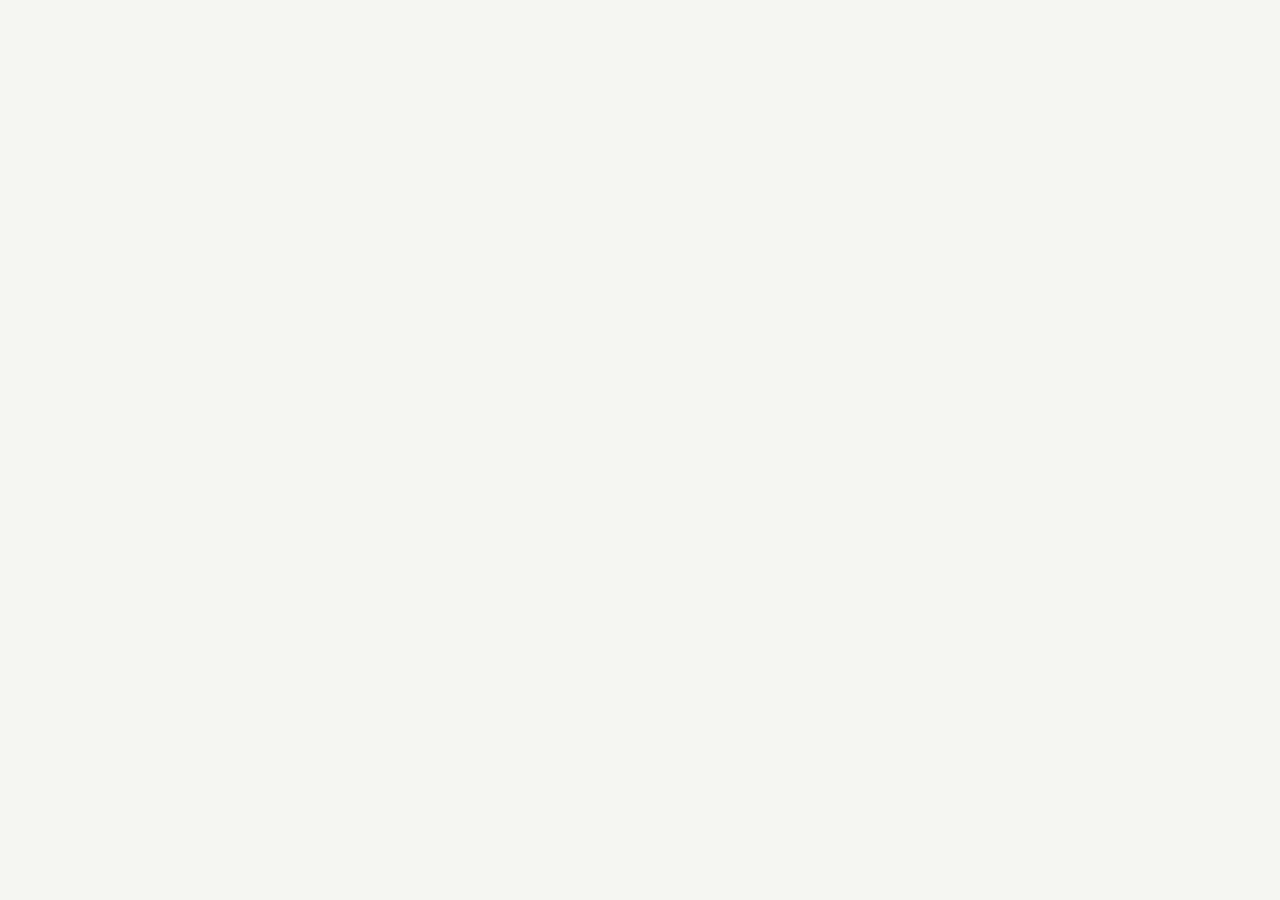
==== commit eb1820e5: "Update index.html" ====
--- a/index.html
+++ b/index.html
@@ -1,33 +1,82 @@
-<!doctype html>
-<html lang="nl">
-<head>
-  <meta charset="utf-8">
-  <meta name="viewport" content="width=device-width, initial-scale=1, viewport-fit=cover">
-  <meta name="theme-color" content="#f5f6f2">
-  <meta name="apple-mobile-web-app-capable" content="yes">
-  <meta name="apple-mobile-web-app-title" content="Met Vel en Gamel">
-  <link rel="apple-touch-icon" sizes="180x180" href="apple-touch-icon.png">
-  <link rel="icon" type="image/png" href="apple-touch-icon.png">
-  <title>Met Vel en Gamel · Aanwezigheden</title>
-  <style>
-    *{box-sizing:border-box}body{margin:0;min-height:100svh;background:#f5f6f2;color:#21352b;font:16px/1.45 -apple-system,BlinkMacSystemFont,"Segoe UI",sans-serif;display:grid;place-items:center;padding:22px}.page{width:min(100%,420px);text-align:center;padding:32px 24px;background:#fff;border:1px solid #e5eae5;border-radius:18px;box-shadow:0 12px 34px #2746340d}.logo{display:block;width:142px;height:142px;object-fit:contain;margin:0 auto 20px;border-radius:22px}.name{font-size:25px;line-height:1.15;margin:0 0 8px;font-weight:750;letter-spacing:-.5px}.description{margin:0 0 24px;color:#718078;font-size:14px}.open{display:block;width:100%;padding:14px 18px;border-radius:10px;background:#28775a;color:#fff;text-decoration:none;font-size:16px;font-weight:700}.open:focus-visible{outline:3px solid #97c7ab;outline-offset:3px}.small{margin:16px 0 0;color:#87938b;font-size:12px}
-  </style>
-</head>
-<body>
-  <main class="page">
-    <img class="logo" src="apple-touch-icon.png" alt="Logo van Met Vel en Gamel">
-    <h1 class="name">Met Vel en Gamel</h1>
-    <p class="description">Aanwezigheden en punten</p>
-    <a class="open" id="openApp" href="https://script.google.com/macros/s/AKfycbxSCKxSuO0dESs6WFLe513wc_seDUXgKycwDQva8HMddCrLztd5e5WhbCncw_5lAjU/exec">Open de aanwezigheden</a>
-    <p class="small">Tik hierboven om naar de invoerapp te gaan.</p>
-  </main>
-  <script>
-    const appUrl = document.getElementById('openApp').href;
-    document.getElementById('openApp').addEventListener('click', event => {
-      event.preventDefault();
-      const separator = appUrl.includes('?') ? '&' : '?';
-      window.location.href = appUrl + separator + 'v=' + Date.now();
-    });
-  </script>
-</body>
+<!doctype html>
+<html lang="nl">
+<head>
+  <meta charset="utf-8">
+  <meta name="viewport" content="width=device-width, initial-scale=1, viewport-fit=cover">
+  <meta name="theme-color" content="#f5f6f2">
+  <meta name="apple-mobile-web-app-capable" content="yes">
+  <meta name="apple-mobile-web-app-status-bar-style" content="default">
+  <meta name="apple-mobile-web-app-title" content="Met Vel en Gamel">
+  <meta name="mobile-web-app-capable" content="yes">
+  <link rel="apple-touch-icon" sizes="180x180" href="apple-touch-icon.png">
+  <link rel="icon" type="image/png" href="apple-touch-icon.png">
+  <title>Met Vel en Gamel · Aanwezigheden</title>
+  <style>
+    *{box-sizing:border-box}
+    html,body{width:100%;height:100%;margin:0;overflow:hidden;background:#f5f6f2}
+    body{font:16px/1.45 -apple-system,BlinkMacSystemFont,"Segoe UI",sans-serif;color:#21352b}
+    .app-shell{position:fixed;inset:0;width:100%;height:100%;height:100dvh;overflow:hidden;background:#f5f6f2}
+    .app-frame{display:block;width:100%;height:100%;border:0;background:#f5f6f2}
+    .splash{position:absolute;inset:0;z-index:2;display:grid;place-items:center;padding:24px;background:#f5f6f2;transition:opacity .25s ease,visibility .25s ease}
+    .splash.hidden{opacity:0;visibility:hidden;pointer-events:none}
+    .splash-card{width:min(100%,390px);text-align:center;padding:30px 22px;background:#fff;border:1px solid #e5eae5;border-radius:18px;box-shadow:0 12px 34px #2746340d}
+    .logo{display:block;width:124px;height:124px;object-fit:contain;margin:0 auto 18px;border-radius:22px;animation:walk .8s steps(1,end) infinite}
+    h1{font-size:24px;line-height:1.15;margin:0 0 8px;letter-spacing:-.4px}
+    p{margin:0;color:#718078;font-size:14px}
+    .retry{display:none;margin:18px auto 0;padding:12px 16px;border:0;border-radius:9px;background:#28775a;color:#fff;font:inherit;font-weight:700}
+    .retry.visible{display:block}
+    @keyframes walk{0%,100%{transform:translateX(-4px) rotate(-3deg)}25%{transform:translate(1px,-4px) rotate(4deg)}50%{transform:translateX(6px) rotate(-3deg)}75%{transform:translate(1px,-4px) rotate(4deg)}}
+    @media(prefers-reduced-motion:reduce){.logo{animation:none}}
+  </style>
+</head>
+<body>
+  <main class="app-shell">
+    <iframe
+      id="attendanceApp"
+      class="app-frame"
+      title="Aanwezigheden Met Vel en Gamel"
+      allow="clipboard-read; clipboard-write"
+      referrerpolicy="strict-origin-when-cross-origin">
+    </iframe>
+    <section class="splash" id="splash" aria-live="polite">
+      <div class="splash-card">
+        <img class="logo" src="apple-touch-icon.png" alt="Logo van Met Vel en Gamel">
+        <h1>Met Vel en Gamel</h1>
+        <p id="loadingText">Het trommelaartje haalt de app op…</p>
+        <button class="retry" id="retry" type="button">Opnieuw proberen</button>
+      </div>
+    </section>
+  </main>
+  <script>
+    const APP_URL = 'https://script.google.com/macros/s/AKfycbxSCKxSuO0dESs6WFLe513wc_seDUXgKycwDQva8HMddCrLztd5e5WhbCncw_5lAjU/exec';
+    const frame = document.getElementById('attendanceApp');
+    const splash = document.getElementById('splash');
+    const retry = document.getElementById('retry');
+    const loadingText = document.getElementById('loadingText');
+    let loadTimer;
+
+    function loadApp() {
+      clearTimeout(loadTimer);
+      splash.classList.remove('hidden');
+      retry.classList.remove('visible');
+      loadingText.textContent = 'Het trommelaartje haalt de app op…';
+      frame.src = APP_URL + '?embedded=1&v=' + Date.now();
+      loadTimer = setTimeout(() => {
+        loadingText.textContent = 'Het laden duurt langer dan verwacht.';
+        retry.classList.add('visible');
+      }, 15000);
+    }
+
+    frame.addEventListener('load', () => {
+      clearTimeout(loadTimer);
+      setTimeout(() => splash.classList.add('hidden'), 350);
+    });
+    retry.addEventListener('click', loadApp);
+    window.addEventListener('pageshow', () => {
+      document.documentElement.scrollLeft = 0;
+      document.body.scrollLeft = 0;
+    });
+    loadApp();
+  </script>
+</body>
 </html>
